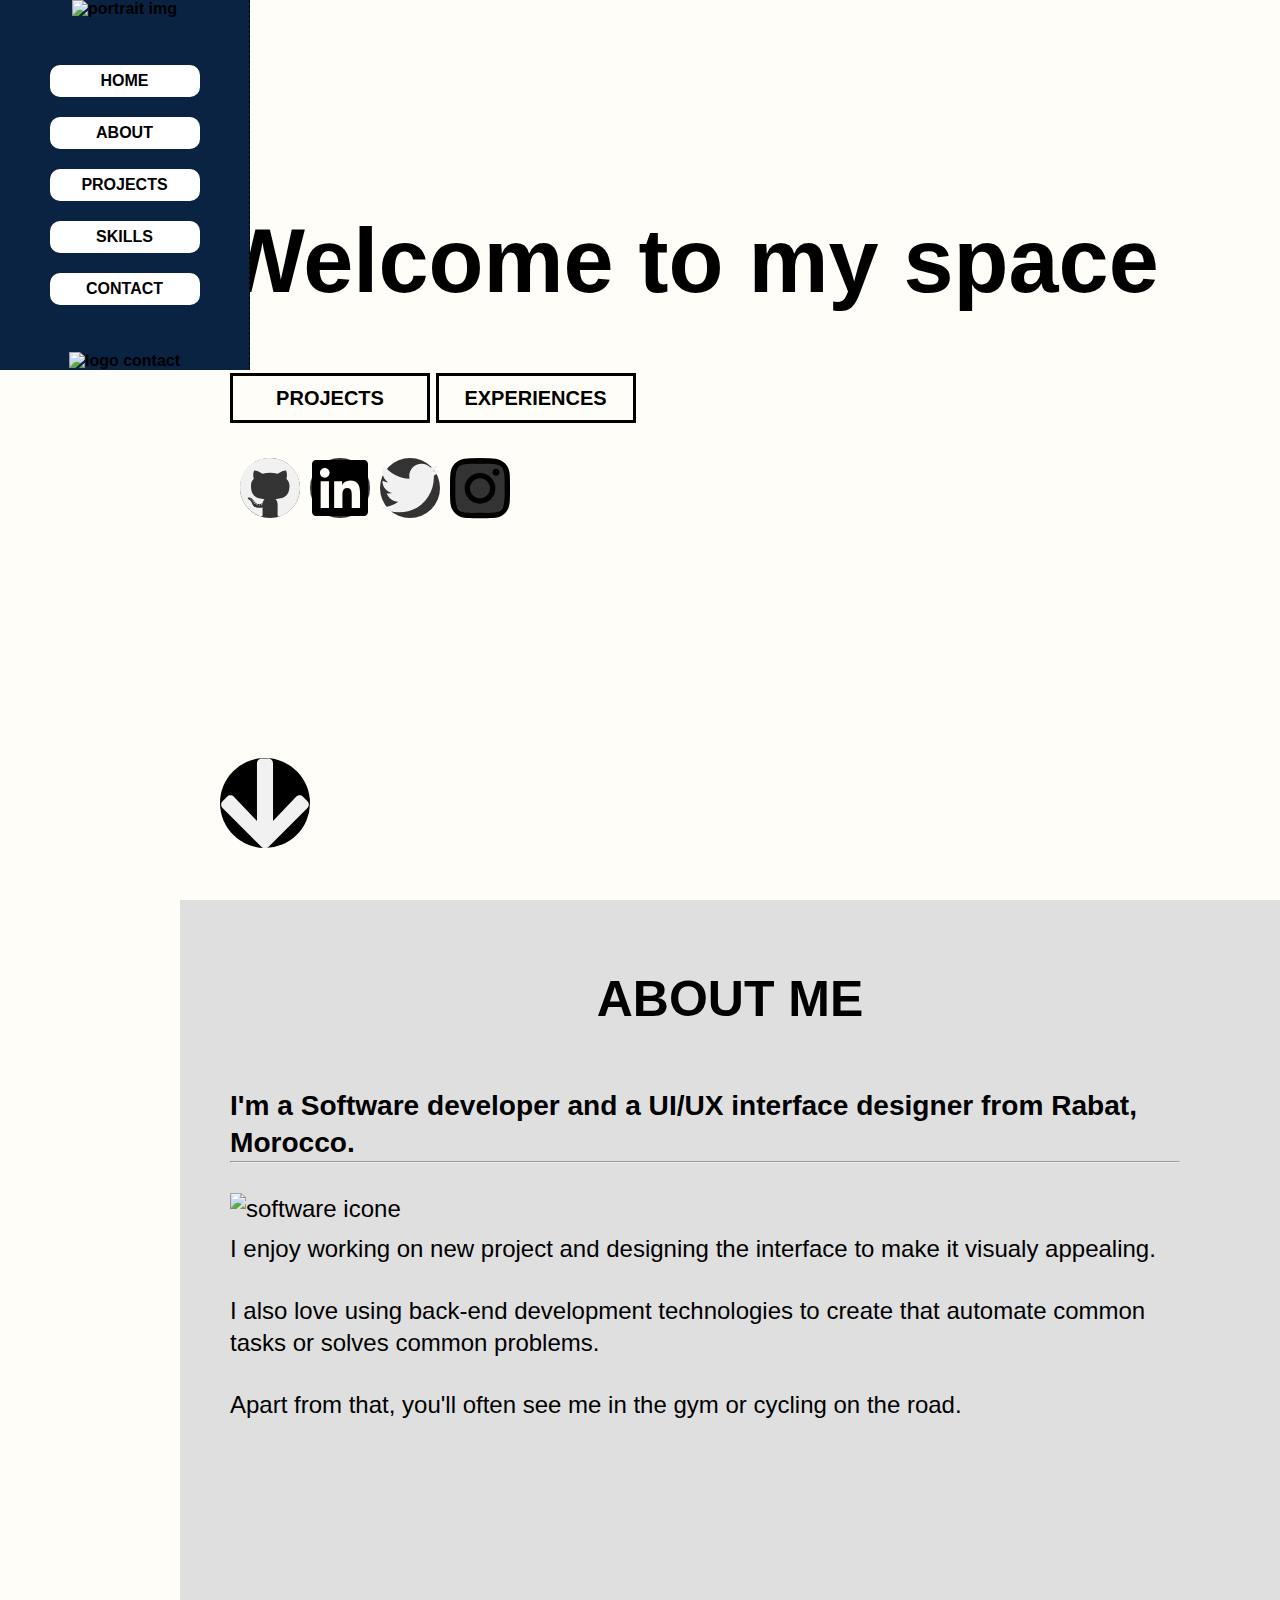
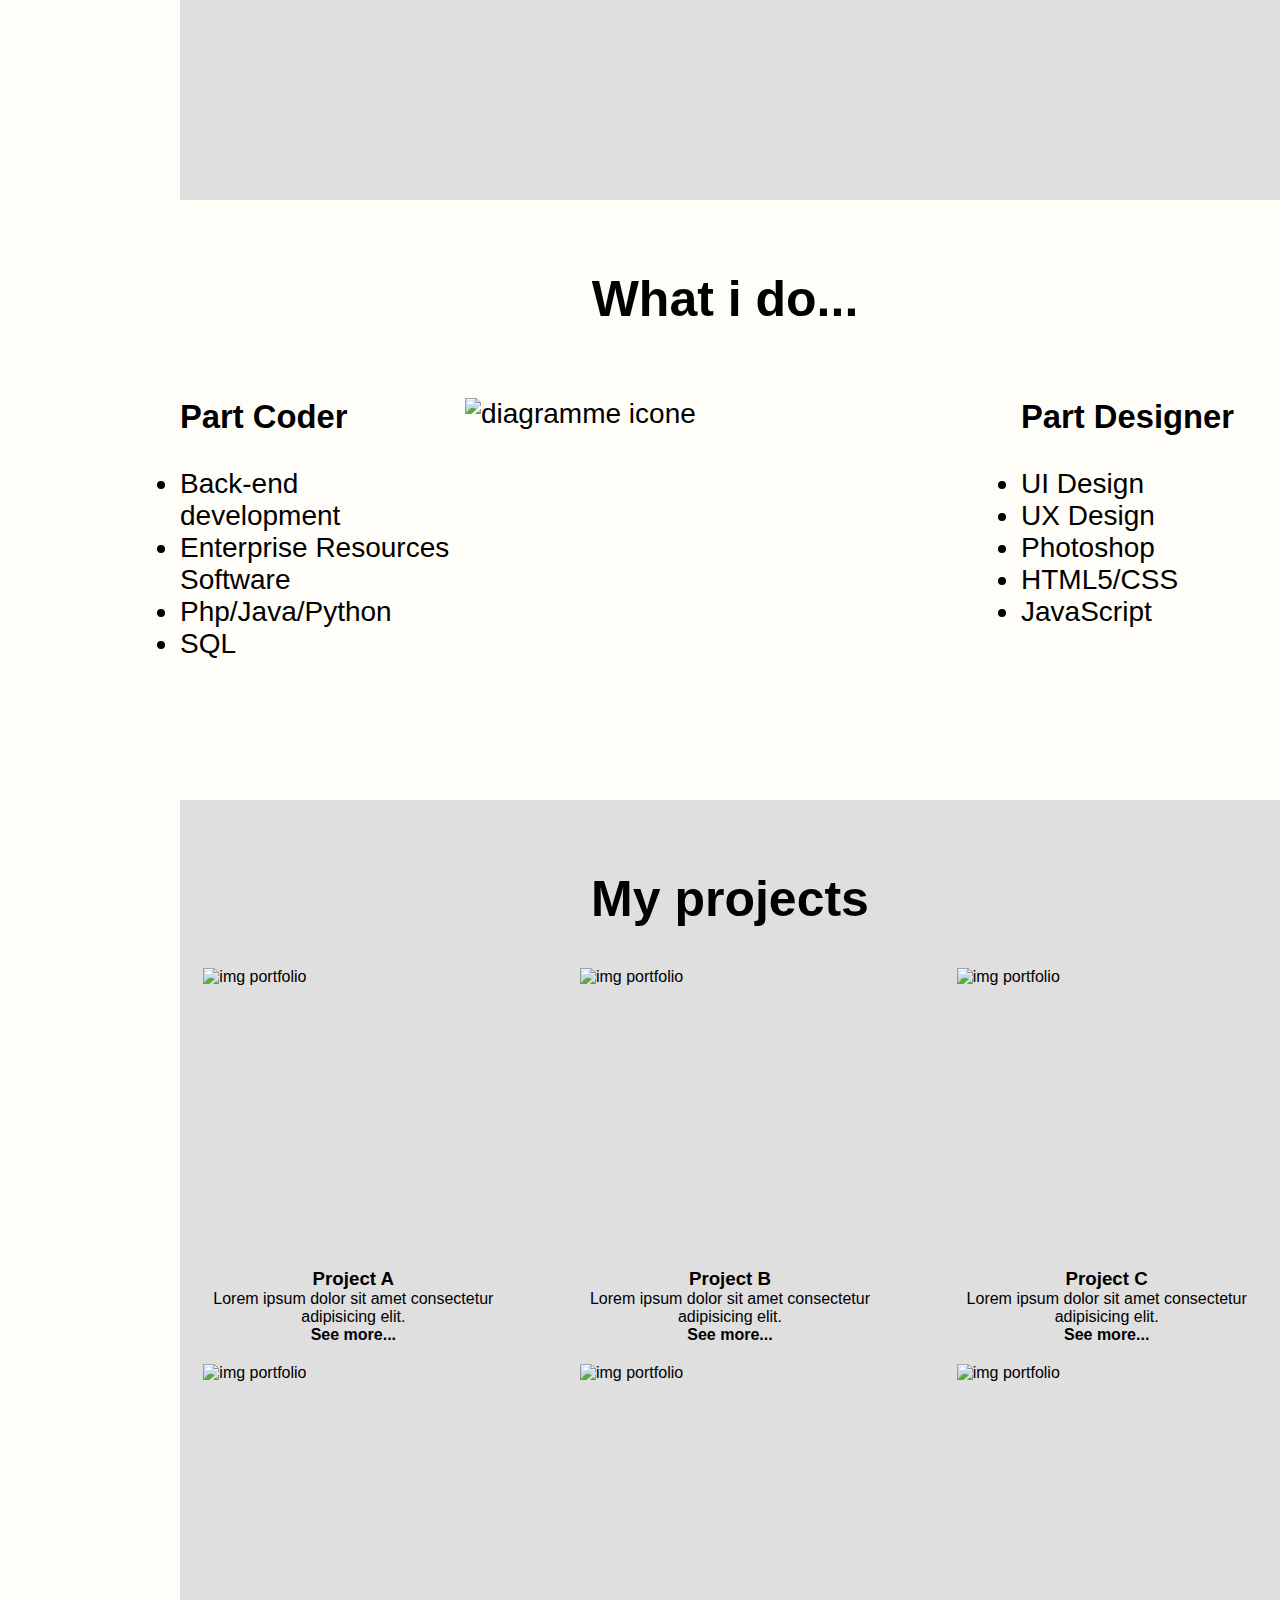
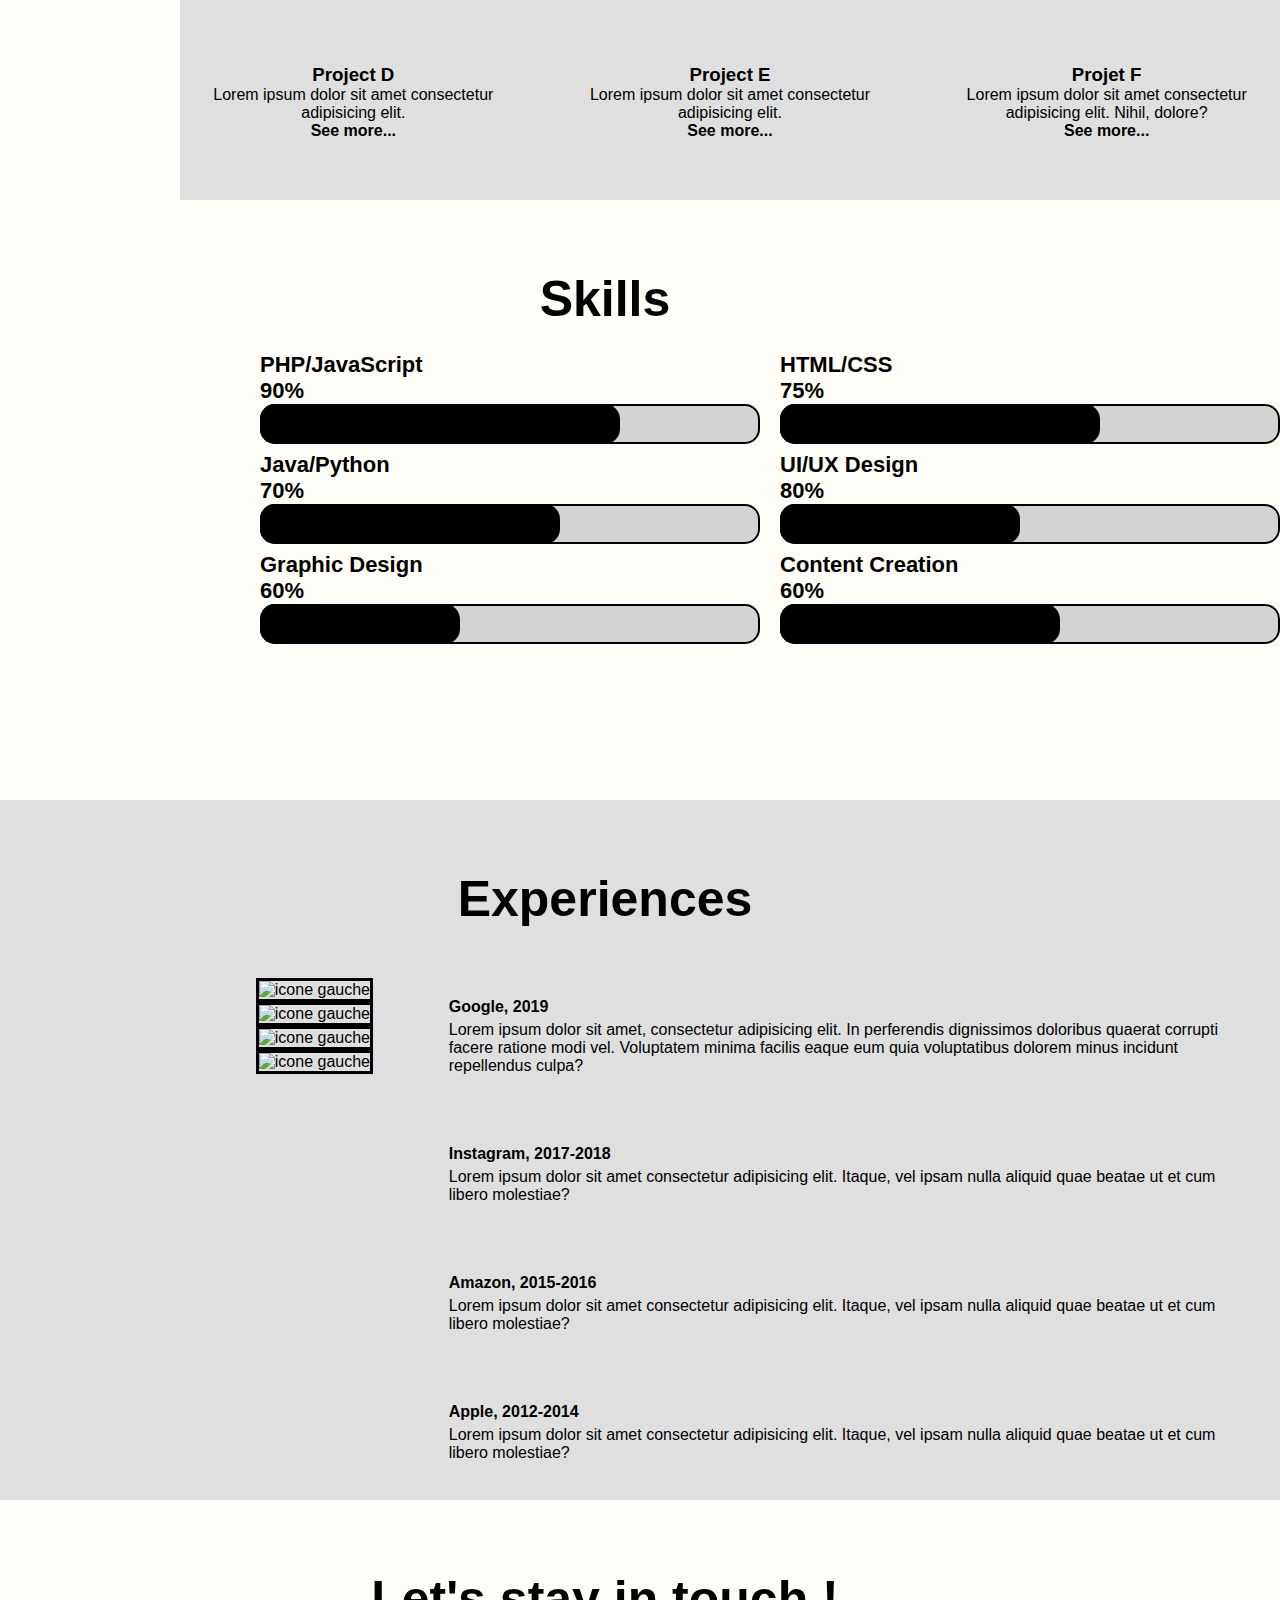
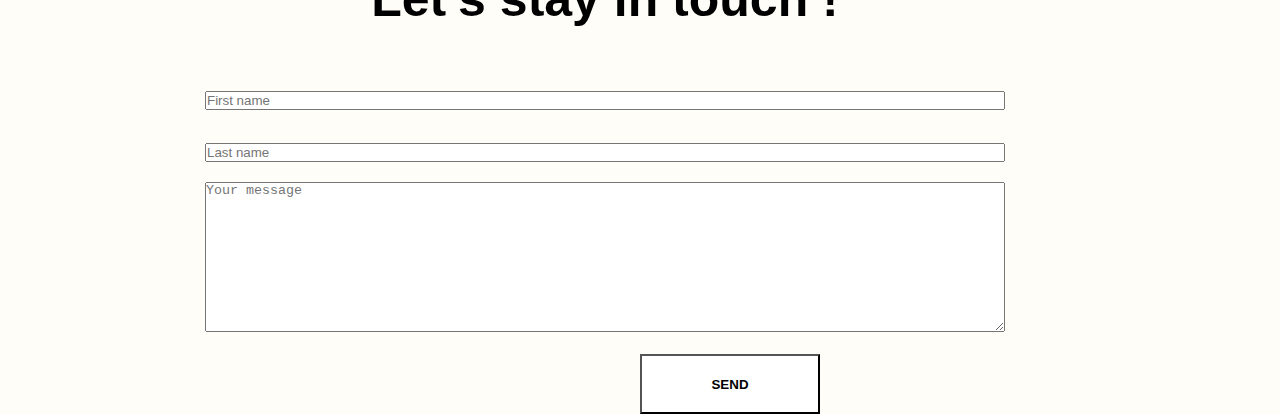
==== index.html @ 13804780 "PortfolioResponsive2" ====
<!DOCTYPE html>
<html lang="en">
<head>
    <meta charset="UTF-8">
    <meta http-equiv="X-UA-Compatible" content="IE=edge">
    <meta name="viewport" content="width=device-width, initial-scale=1.0">
    <title>Document</title>
    <link rel="stylesheet" href="css/style.css" >      
</head>
<body>

<!-- Navigation verticale -->
    <nav class="nav-gauche">
        <div class="blocs-photo">
            <div class="portrait">
                <img src="images/iconimage.png" alt="portrait img" width=250px>
            </div>
        </div>
        <div class="bloc-items">
            <div class="blocs-item">
                <span class="nav-menu-item">
                    <a href="#accueil">
                        HOME
                    </a>
                </span>
            </div>
            <div class="blocs-item">
                <span class="nav-menu-item">
                    <a href="#pres">
                        ABOUT
                    </a>
                </span>
            </div>
            <div class="blocs-item">
                <span class="nav-menu-item">
                    <a href="#port">
                       PROJECTS
                    </a>
                </span>
            </div>
            <div class="blocs-item">
                <span class="nav-menu-item">
                    <a href="#range">
                        SKILLS
                    </a>
                </span>
            </div>
            <div class="blocs-item">
                <span class="nav-menu-item">
                    <a href="#contact">
                        CONTACT
                    </a>
                </span>
            </div>
        </div>
        <div class="blocs-contact">
            <div class="logo-cercle">
                <a href="#contact">
                    <img src="images/mailicon.png" alt="logo contact" width=80>
                </a>
            </div>
        </div>

    </nav>

    <!-- Section Accueil -->

    <section class="accueil" id="accueil">
        <h1 classe="titre-accueil">Welcome to my space</h1>
        <p class="txt-animation"></p>
            <div class="boutons-accueil">
                <a href="#" class="btn-acc1">PROJECTS</a>
                <a href="#" class="btn-acc2">EXPERIENCES</a>
            </div>
        <div class="medias">
            <a href="https://github.com" target="blank">
                <div class="media media1">
                    <svg aria-hidden="true" focusable="false" data-prefix="fab" data-icon="github" class="svg-inline--fa fa-github fa-w-16" role="img" xmlns="http://www.w3.org/2000/svg" viewBox="0 0 496 512"><path fill="#f1f1f1" d="M165.9 397.4c0 2-2.3 3.6-5.2 3.6-3.3.3-5.6-1.3-5.6-3.6 0-2 2.3-3.6 5.2-3.6 3-.3 5.6 1.3 5.6 3.6zm-31.1-4.5c-.7 2 1.3 4.3 4.3 4.9 2.6 1 5.6 0 6.2-2s-1.3-4.3-4.3-5.2c-2.6-.7-5.5.3-6.2 2.3zm44.2-1.7c-2.9.7-4.9 2.6-4.6 4.9.3 2 2.9 3.3 5.9 2.6 2.9-.7 4.9-2.6 4.6-4.6-.3-1.9-3-3.2-5.9-2.9zM244.8 8C106.1 8 0 113.3 0 252c0 110.9 69.8 205.8 169.5 239.2 12.8 2.3 17.3-5.6 17.3-12.1 0-6.2-.3-40.4-.3-61.4 0 0-70 15-84.7-29.8 0 0-11.4-29.1-27.8-36.6 0 0-22.9-15.7 1.6-15.4 0 0 24.9 2 38.6 25.8 21.9 38.6 58.6 27.5 72.9 20.9 2.3-16 8.8-27.1 16-33.7-55.9-6.2-112.3-14.3-112.3-110.5 0-27.5 7.6-41.3 23.6-58.9-2.6-6.5-11.1-33.3 2.6-67.9 20.9-6.5 69 27 69 27 20-5.6 41.5-8.5 62.8-8.5s42.8 2.9 62.8 8.5c0 0 48.1-33.6 69-27 13.7 34.7 5.2 61.4 2.6 67.9 16 17.7 25.8 31.5 25.8 58.9 0 96.5-58.9 104.2-114.8 110.5 9.2 7.9 17 22.9 17 46.4 0 33.7-.3 75.4-.3 83.6 0 6.5 4.6 14.4 17.3 12.1C428.2 457.8 496 362.9 496 252 496 113.3 383.5 8 244.8 8zM97.2 352.9c-1.3 1-1 3.3.7 5.2 1.6 1.6 3.9 2.3 5.2 1 1.3-1 1-3.3-.7-5.2-1.6-1.6-3.9-2.3-5.2-1zm-10.8-8.1c-.7 1.3.3 2.9 2.3 3.9 1.6 1 3.6.7 4.3-.7.7-1.3-.3-2.9-2.3-3.9-2-.6-3.6-.3-4.3.7zm32.4 35.6c-1.6 1.3-1 4.3 1.3 6.2 2.3 2.3 5.2 2.6 6.5 1 1.3-1.3.7-4.3-1.3-6.2-2.2-2.3-5.2-2.6-6.5-1zm-11.4-14.7c-1.6 1-1.6 3.6 0 5.9 1.6 2.3 4.3 3.3 5.6 2.3 1.6-1.3 1.6-3.9 0-6.2-1.4-2.3-4-3.3-5.6-2z"></path></svg>              
                </div>
            </a>
            <a href="https://linkedin.com" target="blank">
                <div class="media media2">
                    <svg aria-hidden="true" focusable="false" data-prefix="fab" data-icon="linkedin" class="svg-inline--fa fa-linkedin fa-w-14" role="img" xmlns="http://www.w3.org/2000/svg" viewBox="0 0 448 512"><path fill="currentColor" d="M416 32H31.9C14.3 32 0 46.5 0 64.3v383.4C0 465.5 14.3 480 31.9 480H416c17.6 0 32-14.5 32-32.3V64.3c0-17.8-14.4-32.3-32-32.3zM135.4 416H69V202.2h66.5V416zm-33.2-243c-21.3 0-38.5-17.3-38.5-38.5S80.9 96 102.2 96c21.2 0 38.5 17.3 38.5 38.5 0 21.3-17.2 38.5-38.5 38.5zm282.1 243h-66.4V312c0-24.8-.5-56.7-34.5-56.7-34.6 0-39.9 27-39.9 54.9V416h-66.4V202.2h63.7v29.2h.9c8.9-16.8 30.6-34.5 62.9-34.5 67.2 0 79.7 44.3 79.7 101.9V416z"></path></svg>               
                </div>
            </a>
            <a href="https://twitter.com" target="blank">
                <div class="media media3">
                    <svg aria-hidden="true" focusable="false" data-prefix="fab" data-icon="twitter" class="svg-inline--fa fa-twitter fa-w-16" role="img" xmlns="http://www.w3.org/2000/svg" viewBox="0 0 512 512"><path fill="#f1f1f1" d="M459.37 151.716c.325 4.548.325 9.097.325 13.645 0 138.72-105.583 298.558-298.558 298.558-59.452 0-114.68-17.219-161.137-47.106 8.447.974 16.568 1.299 25.34 1.299 49.055 0 94.213-16.568 130.274-44.832-46.132-.975-84.792-31.188-98.112-72.772 6.498.974 12.995 1.624 19.818 1.624 9.421 0 18.843-1.3 27.614-3.573-48.081-9.747-84.143-51.98-84.143-102.985v-1.299c13.969 7.797 30.214 12.67 47.431 13.319-28.264-18.843-46.781-51.005-46.781-87.391 0-19.492 5.197-37.36 14.294-52.954 51.655 63.675 129.3 105.258 216.365 109.807-1.624-7.797-2.599-15.918-2.599-24.04 0-57.828 46.782-104.934 104.934-104.934 30.213 0 57.502 12.67 76.67 33.137 23.715-4.548 46.456-13.32 66.599-25.34-7.798 24.366-24.366 44.833-46.132 57.827 21.117-2.273 41.584-8.122 60.426-16.243-14.292 20.791-32.161 39.308-52.628 54.253z"></path></svg>                
                </div>
            </a>
            <a href="https://instagram.com" target="blank">
                <div class="media media3">
                    <svg aria-hidden="true" focusable="false" data-prefix="fab" data-icon="instagram" class="svg-inline--fa fa-instagram fa-w-14" role="img" xmlns="http://www.w3.org/2000/svg" viewBox="0 0 448 512"><path fill="currentColor" d="M224.1 141c-63.6 0-114.9 51.3-114.9 114.9s51.3 114.9 114.9 114.9S339 319.5 339 255.9 287.7 141 224.1 141zm0 189.6c-41.1 0-74.7-33.5-74.7-74.7s33.5-74.7 74.7-74.7 74.7 33.5 74.7 74.7-33.6 74.7-74.7 74.7zm146.4-194.3c0 14.9-12 26.8-26.8 26.8-14.9 0-26.8-12-26.8-26.8s12-26.8 26.8-26.8 26.8 12 26.8 26.8zm76.1 27.2c-1.7-35.9-9.9-67.7-36.2-93.9-26.2-26.2-58-34.4-93.9-36.2-37-2.1-147.9-2.1-184.9 0-35.8 1.7-67.6 9.9-93.9 36.1s-34.4 58-36.2 93.9c-2.1 37-2.1 147.9 0 184.9 1.7 35.9 9.9 67.7 36.2 93.9s58 34.4 93.9 36.2c37 2.1 147.9 2.1 184.9 0 35.9-1.7 67.7-9.9 93.9-36.2 26.2-26.2 34.4-58 36.2-93.9 2.1-37 2.1-147.8 0-184.8zM398.8 388c-7.8 19.6-22.9 34.7-42.6 42.6-29.5 11.7-99.5 9-132.1 9s-102.7 2.6-132.1-9c-19.6-7.8-34.7-22.9-42.6-42.6-11.7-29.5-9-99.5-9-132.1s-2.6-102.7 9-132.1c7.8-19.6 22.9-34.7 42.6-42.6 29.5-11.7 99.5-9 132.1-9s102.7-2.6 132.1 9c19.6 7.8 34.7 22.9 42.6 42.6 11.7 29.5 9 99.5 9 132.1s2.7 102.7-9 132.1z"></path></svg>
                </div>
            </a>
        </div>

        <a href="#pres">
            <div class="btn-rond">
                <svg aria-hidden="true" focusable="false" data-prefix="fas" data-icon="arrow-down" class="svg-inline--fa fa-arrow-down fa-w-14" role="img" xmlns="http://www.w3.org/2000/svg" viewBox="0 0 448 512"><path fill="#f1f1f1" d="M413.1 222.5l22.2 22.2c9.4 9.4 9.4 24.6 0 33.9L241 473c-9.4 9.4-24.6 9.4-33.9 0L12.7 278.6c-9.4-9.4-9.4-24.6 0-33.9l22.2-22.2c9.5-9.5 25-9.3 34.3.4L184 343.4V56c0-13.3 10.7-24 24-24h32c13.3 0 24 10.7 24 24v287.4l114.8-120.5c9.3-9.8 24.8-10 34.3-.4z"></path></svg>         
            </div>
        </a>
    </section>

<!-- Section Présentation -->

<section class="presentation" id="pres">

    <h2 class="titre-pres">ABOUT ME </h2>

    <div class="container-presentation">

        <div class="fond-forme"></div>

        <div class="pres-gauche">
            <h3 classe="pres-bref">I'm a Software developer and a UI/UX interface designer from Rabat, Morocco.</h3>
            <hr>
            <img src="images/cliart.png" alt="software icone" class="img-medias">
            <p class ="ragraf"> I enjoy working on new project and designing the interface to make it visualy appealing. <br> <br> I also love using back-end development technologies to create that automate common tasks or solves common problems.   </p>
            <br>
            <p>
            Apart from that, you'll often see me in the gym or cycling on the road.
            </p> <br><br>
            </div>
        </div>
        
    </div>

</section>

<!-- Section Experiences -->
<section class="section-experiences">
    <h2 class="titreido"> What i do... </h2> 
    <div class="pres-experiences">

        <div class="exp-left">
            <h3 class= titrewhatido> Part Coder </h3> 
            <br>
            <ul>
                <li>
                    Back-end development
                </li>
                <li>
                    Enterprise Resources <br>Software
                </li>
                <li>
                    Php/Java/Python
                </li>
                <li>
                    SQL
                </li>
            </ul>
        </div>
        <div class="exp-center">         
            <img src="images/coderrr.png" alt="diagramme icone" class="img-medias2">
        </div>
        <div class="exp-right">
            <h3 class= titrewhatido> Part Designer </h3>
            <br>
            <ul>
                <li>
                    UI Design
                </li>
                <li>
                    UX Design
                </li>
                <li>
                    Photoshop
                </li>
                <li>
                    HTML5/CSS
                </li>
                <li>
                    JavaScript
                </li>
            </ul>
        </div>
    </div>
</section>


<!-- Section Portfolio -->

<section class="portfolio" id="port">

    <h2 class="titre-port">My projects</h2>

    <div class="cont-portfolio">
        
        <div class="item vague1">
            <div class="cont-img-port">
                <img src="images/pict1.jpeg" alt="img portfolio" width="300" height="300">
            </div>
            <h3>Project A</h3>
            <p>Lorem ipsum dolor sit amet consectetur adipisicing elit. </p>
            <a href="#" class="btn-projets">See more...</a>
        </div>

        <div class="item vague1">
            <div class="cont-img-port">
                <img src="images/pict7.jpeg" alt="img portfolio" width="300" height="300">
            </div>
            <h3>Project B</h3>
            <p>Lorem ipsum dolor sit amet consectetur adipisicing elit. </p>
            <a href="#" class="btn-projets">See more...</a>
        </div>

        <div class="item vague1">
            <div class="cont-img-port">
                <img src="images/pict3.jpeg" alt="img portfolio" width="300" height="300">
            </div>
            <h3>Project C</h3>
            <p>Lorem ipsum dolor sit amet consectetur adipisicing elit. </p>
            <a href="#" class="btn-projets">See more...</a>
        </div>


        <div class="item vague2">
            <div class="cont-img-port">
                <img src="images/pict4.png" alt="img portfolio" width="300" height="300">
            </div>
            <h3>Project D</h3>
            <p>Lorem ipsum dolor sit amet consectetur adipisicing elit. </p>
            <a href="#" class="btn-projets">See more...</a>
        </div>


        <div class="item vague2">
            <div class="cont-img-port">
                <img src="images/pict5.jpeg" alt="img portfolio" width="300" height="300">
            </div>
            <h3>Project E</h3>
            <p>Lorem ipsum dolor sit amet consectetur adipisicing elit. </p>
            <a href="#" class="btn-projets">See more...</a>
        </div>


        <div class="item vague2">
            <div class="cont-img-port">
                <img src="images/pict6.png" alt="img portfolio" width="300" height="300">
            </div>
            <h3>Projet F</h3>
            <p>Lorem ipsum dolor sit amet consectetur adipisicing elit. Nihil, dolore?</p>
            <a href="#" class="btn-projets">See more...</a>
        </div>       

    </div>

</section>





<!-- Section Skills -->

 <section class="section-range" id="range">

    <h2 class="titre-exp">Skills</h2>

    <div class="grille-skill">


        <div class="range-cont">
            <p class="label-skill">PHP/JavaScript</p>
            <p class="number-skill">90%</p>
            <div class="barre-skill b1"></div>
            <div class="barre-grises"></div>
        </div>
        <div class="range-cont">
            <p class="label-skill">HTML/CSS</p>
            <p class="number-skill">75%</p>
            <div class="barre-skill b2"></div>
            <div class="barre-grises"></div>
        </div>
        <div class="range-cont">
            <p class="label-skill">Java/Python</p>
            <p class="number-skill">70%</p>
            <div class="barre-skill b3"></div>
            <div class="barre-grises"></div>
        </div>


        <div class="range-cont">
            <p class="label-skill">UI/UX Design</p>
            <p class="number-skill">80%</p>
            <div class="barre-skill b4"></div>
            <div class="barre-grises"></div>
        </div>
        <div class="range-cont">
            <p class="label-skill">Graphic Design</p>
            <p class="number-skill">60%</p>
            <div class="barre-skill b5"></div>
            <div class="barre-grises"></div>
        </div>
        <div class="range-cont">
            <p class="label-skill"> Content Creation</p>
            <p class="number-skill">60%</p>
            <div class="barre-skill b6"></div>
            <div class="barre-grises"></div>
        </div>


    </div>

</section>

 

<!-- Section Professional Experience -->

<section class="travail-exp" id="exp">

    <h2 class="titre-travail-exp">Experiences</h2>

    <div class="cont-exp-travail">

        <div class="barre-verticale">
            <div class="boule-ico">
                <img src="images/google.png" alt="icone gauche" width=120>
            </div>
            <div class="boule-ico">
                <img src="images/instagram.png" alt="icone gauche" width= 120>
            </div>
            <div class="boule-ico">
                <img src="images/amazonn.png" alt="icone gauche" width=120>
            </div>
            <div class="boule-ico">
                <img src="images/apple.png" alt="icone gauche" width=120>
            </div>
        </div>


        <div class="flex-cont-bloc-exp">

            <div class="bloc-bloc">
                <div class="contenu-bloc">
                    <p class="titre-section-bloc">Google, 2019</p>
                    <p class="txt-section">Lorem ipsum dolor sit amet, consectetur adipisicing elit. In perferendis dignissimos doloribus quaerat corrupti facere ratione modi vel. Voluptatem minima facilis eaque eum quia voluptatibus dolorem minus incidunt repellendus culpa?</p>
                </div>
            </div>

            <div class="bloc-bloc">
                <div class="contenu-bloc">
                    <p class="titre-section-bloc">Instagram, 2017-2018</p>
                    
                    <p class="txt-section">Lorem ipsum dolor sit amet consectetur adipisicing elit. Itaque, vel ipsam nulla aliquid quae beatae ut et cum libero molestiae?</p>
                </div>
            </div>

            <div class="bloc-bloc">
                <div class="contenu-bloc">
                    <p class="titre-section-bloc">Amazon, 2015-2016</p>
                    <p class="txt-section">Lorem ipsum dolor sit amet consectetur adipisicing elit. Itaque, vel ipsam nulla aliquid quae beatae ut et cum libero molestiae?</p>
                </div>
            </div>

            <div class="bloc-bloc">
                <div class="contenu-bloc">
                    <p class="titre-section-bloc">Apple, 2012-2014</p>
                    <p class="txt-section">Lorem ipsum dolor sit amet consectetur adipisicing elit. Itaque, vel ipsam nulla aliquid quae beatae ut et cum libero molestiae?</p>
                </div>
            </div>


        </div>
    </div>

</section>


<!-- Section Contact -->
<section class="section-contact" id="contact">

    <h2 class="staytouch">Let's stay in touch !</h2>

    <div class="container-form">

        <form class="form-bloc">

            <div class="form-groupe">
                <label for="prenom"> </label>
                <input type="text" required maxlength="16" id="prenom" placeholder="First name">
            </div>
            <br>
            <div class="form-groupe">
                <label for="nom"> </label>
                <input type="text" required maxlength="50" id="nom" placeholder="Last name">
            </div>
            <br>
            <div class="form-groupe">
                <textarea id="txt"  placeholder="Your message" required></textarea>
            </div>
            <br>
            <div class="form-groupe">
                <input type="submit" value="SEND" style="height:60px; width:180px" class="button-sub">
            </div>

        </form>

    </div>


</section>
    
</body>
</html>
---- css/style.css ----
*, ::before, ::after {
    box-sizing: border-box;
    margin: 0;
    padding: 0;

}

html {
    scroll-behavior:smooth;
}

body {
    font-family: 'Roboto', sans-serif;
    float: right;
    background-color: #FFFDF7;
}

/*  <!-- Navigation verticale / Left Fixed Navbar --> */

.nav-gauche {
    width: 250px;
    background:#0A2342;
    background-position: right;
    position: absolute;
    position: fixed;
    top: 0px;
    left: 0px;
    border-right: 1px dashed black;
    z-index: 5;
    transition: all 0.2s ease-in-out;
    display: flex;
    flex-direction: column;
    gap: 27px;
    justify-content: space-around;
    flex-wrap: nowrap;
    align-content: center;
    align-items: center;
    font-weight: bold;
}

a:link {
    text-decoration: none;
    color: black;
}

.nav-menu-item :hover {
    display: flex;
    align-items: center;
    justify-content: center;
    width: 150px;
    height: 32px;
    border-radius: 10px;
    font-weight: bolder;
    background-color: black;
    color: white;
   
}

.boutons-accueil :hover {
    color: white;
}




.bloc-items{
    display: flex;
    flex-grow: 2;
    flex-direction: column;
    align-items: center;
    align-content: center;
    justify-content: stretch;
    gap: 20px;
    justify-content: space-around;
    margin: 20px 20px;
}

.blocs-item{
    display: flex;
    align-items: center;
    justify-content: center;
    width: 150px;
    height: 32px;
    border-radius: 10px;
    background-color: white;
    font-family: 'Anton', sans-serif;
}


.bloc-contact{
    flex-grow: 1;
}

/************************ HOME SECTION **********************/

.accueil {
    background-image: url(/images/background-portfolio.jpeg);
    background-repeat: no-repeat;
    background-size: cover;
    background-position: right;
    height: 100vh;
    width: calc(100% - 300px + 50px);
    margin-left: auto;
}

.presentation{
    background-color: #dfdfdf;
    min-height: 900px;
    width: calc(100% - 300px + 50px);
    position: relative;
    margin-left: auto;
    font-family: 'Ubuntu', sans-serif;
    height: 500px;
}

.ragraf{
    padding-top: 40px;
    font-size: 24px;
    margin: 30px 0 0 0;
}

.current{
    text-decoration: underline;
    padding-top: 20px;
    font-size: 26px;
    margin-left: 50px;
    font-weight: bold;
}

.pres-gauche{
    margin-right: 100px;
    padding-top: 40px;
    margin-left: 50px;
    line-height: 1.3;
    font-size: 24px;
}

.liste-presentation {
    padding-top: 40px;
    margin-left: 50px;
    list-style-type: circle;
    text-indent: 30px;
    line-height: 1.4;
    font-size: 23px;
}

h1 {
    font-size: 90px;
    font-family: 'Oswald', sans-serif;
    padding-top: 210px;
    margin-left: 40px;
}

h2 {
    font-size: 50px;
    font-family: 'Oswald', sans-serif;
    padding-top: 70px;
    padding-bottom: 20px;
    text-align: center;
}

.txt-animation {
    font-size: 20;
    margin: 10px 0 10px 60px;

}

.boutons-accueil{
    margin: 60px 0 0 50px;
    border-radius: 2px;
    font-size: 20px;
}


.btn-acc1 {
    display: inline-flex;
    width: 200px;
    height: 50px;
    text-decoration: none;
    background: #000;
    justify-content: center;
    align-items: center;
    color: #f1f1f1;
    border: 3px solid black;
    font-weight: 800;
    color: black;  
    background: transparent;
}

.btn-acc2 {
    display: inline-flex;
    width: 200px;
    height: 50px;
    text-decoration: none;
    background: #000;
    justify-content: center;
    align-items: center;
    color: #f1f1f1;
    background: transparent;
    border: 3px solid black;
    color: black;
    font-weight: 800;
}


.medias {
    display: flex;
    margin-left: 60px;
    margin-top: 35px;
    size: 200px;
}

.media {
    width: 60px;
    height: 60px;
    background: #333;
    border-radius: 50%;
    margin-right: 10px;
    display: flex;
    justify-content: center;
    align-items: center;
    cursor: pointer;
}

.media2 {
    background: transparent;
    border: 2px solid #333;
}

.icone-medias {
    width: 30px;
}

.img-medias{
    width: 600px;
    padding-top: 30px;
    float: left;
}

.img-medias2{
    width: 300px;
    float: right;
    margin-right: 180px;
}

.btn-rond {
    width: 90px;
    height: 90px;
    position: absolute;
    border-radius: 50%;
    display: flex;
    justify-content: center;
    align-items: center;
    cursor: pointer;
    box-shadow: 0 0 0 0 #333;
    background: black;
    animation: pulse 1.3s infinite;
    margin-top: 240px;
    margin-left: 40px;
}

@keyframes pulse {
    to {
        box-shadow: 0 0 0 8px rgba(255,255,255,0.01);
    }   
}

.logo-btn-rond-acc {
    width: 35px;
}



.section-experiences{
    background-color: #FFFDF7;
    width: calc(100% - 260px) ;
    margin-left: 250px;   
    height: 600px; 

}

.pers-bref{
    font-size: 32px;
}

.pres-experiences{
    display: grid;
    grid-template-columns: repeat(3,1fr);
    grid-template-rows: auto;
    justify-items: center;
    justify-content: space-around;
    position: relative;
    margin-top: 50px;
    font-size: 28px;

}

.titre3{
    font-size: 34px;
    font-weight: bold;
}

.img-medias2{
    width: 340px;

}




/* Portfolio */

.portfolio{
    margin-left: 250px;
    background-color: #dfdfdf;
    height: 1000px;

}

.cont-portfolio{
    margin-top: 20px;
    display: grid;
    grid-template-columns: repeat(3,1fr);
    grid-template-rows: auto;
    grid-column-gap: 30px;
    grid-row-gap: 20px;

}

.item{
    display: flex;    
    flex-direction: column;    
    align-items: center;
    justify-content: center;
}

.item p{
    text-align: center;
}

.cont-img-port{
    width: 300px;
    height: 300px;
}

.btn-projets{
    font-weight: bold;
}




/* CONTACT */

.section-contact{
    background-color: #FFFDF7;
    height: 500px;
}

.container-form{
    background-color: #FFFDF7;
    display: flex;
    flex-direction: column;
    justify-content: center;
    align-items: center;

}
.form-bloc{
    color: black;
    margin: 15px;
    padding: 15px;  
}

.form-groupe label{
    font-size: 30px;
}

.form-groupe input{
    width: 800px;
}

textarea{
    width: 800px;
    height: 150px;
}
.button-sub{
    background-color: white;
    color: black;
    font-weight: bold;
    position: absolute;
    left: 50%;
    width: 200px;
}



/* EXPERIENCES */

.travail-exp{
    background-color: #dfdfdf ;
    height: 700px ;
}

.cont-exp-travail{
    margin-left: 250px;
    margin-top: 30px;
    display:grid;
    grid-template-columns: 1fr 3fr;
    margin-right: 25px;

}

.barre-verticale{
    display: flex;
    flex-direction: column;
    align-items: center;
}

.contenu-bloc{
    justify-content: space-between;
}

.boule-ico{
    border: 3px solid black;

}

.bloc-bloc {
    margin-top: 20px;
    margin-bottom: 70px;
}

.titre-section-bloc{
    font-weight: bold;
    font-size: 24;
    margin-bottom: 5px;
}




/* SKILLS */

.section-range{
    height: 600px;
}

.grille-skill{
    background-color: #FFFDF7;
    display: grid;
    grid-template-columns: repeat(2,1fr);
    justify-content: center;
    align-items: center;
    height: 300px;
    margin-left: 330px;
    font-weight: bold;
    font-size: 22px;
    column-gap: 20px;
}

.range-cont{
    position: relative;
}

.barre-grises{
    background-color: rgb(211, 211, 211);
    height: 40px;
    width: 500px;
    border: 2px solid black;
    border-radius: 15px;
    position: relative;
}

.barre-skill{
    background-color: black;
    position: absolute;
    border-radius: 15px;
    height: 40px;
    z-index: 10;
}

.b1{
    width: 360px;
}

.b2{
    width: 320px;
}

.b3{
    width: 300px;
}

.b4{
    width: 240px;
}

.b5{
    width: 200px;
}

.b6{
    width: 280px;

}

/* MEDIA QUERIES */

/* navigation-bar */



@media only screen and (max-width: 769px) {


    .nav-gauche {
        width: 200px;
        background:#0A2342;
        position: absolute;
        top: 0px;
        left: 0px;
        transition: all 0.2s ease-in-out;
        display: flex;
        flex-direction: column;
        gap: 5px;
        align-content: center;
        align-items: center;
        height: 800px;
  
    }

       
    /* ACCUEIL */

    h1{
        margin-top: 50px;
        font-size: 70px;
        font-weight: bold;
        text-decoration: underline;
        text-align: left;
    }

    .accueil{
        margin-top: -65px;
        background-position: bottom;
        height: 800px;
    }



    .pres-gauche {
        display: flex;
        flex-direction: column;
        align-content: flex-start;
        align-items: center;
        justify-content: center;  
        height: 700px;
    }
    
    .img-medias {
        width:50%;

    }

    .medias{
        display:flex;
        flex-direction: row;
        align-content: flex-end;
        align-items: flex-end;
        justify-content: flex-end;
    }

    

    .boutons-accueil{
        position:relative;
        left: 10%;
        top: 20%;
        color: #dfdfdf;
    }


    .medias{
        position: relative;
        top: 20%;
        right: 40%
    }

    .btn-rond{
        position: relative;
        top: 7%;
        left: 76%;
    }

    .titre-accueil{
        font-size: 40px;
        right: 20%;
    }
    
   

    /* ABOUT ME */ 

    .pres-bref{
        font-size: 22px;
    }

    /*WHAT I DO*/

    .section-experiences{
        background-color: #FFFDF7;
        width: calc(100% - 260px) ;
        height: 1100px; 
    
    }
    
    
    .pres-experiences{
        display: grid;
        grid-template-columns: repeat(1,1fr);
        grid-template-rows: repeat(3,1fr);
        font-size: 24px;
        align-content: space-between;
        justify-content: space-between;

    }

    .img-medias2{
        size: 200px;
        margin-left: 150px;
        margin-bottom: 50px;
        margin-top: -80px;
    }

    /*PORTFOLIO*/
    
    .portfolio{
        height: 2500px;
        background-color: #FFFDF7;
    }

    .cont-portfolio{
        display: grid;
        grid-template-columns: repeat(1,1fr);
        grid-template-rows: auto;
        grid-row-gap: 30px;
    
    }
    
    .item{
        display: flex;    
        flex-direction: column;    
        align-items: center;
        justify-content: center;
        border: 2px solid black;
    }
    
    .item p{
        text-align: center;
    }
    
    .cont-img-port{
        size: 150px;
    }

    .btn-projets{
        font-weight: bold;
    }
    
    



    /*GRILLE SKILLS*/

    .section-range{
        height: 780px;
        background-color: #dfdfdf;
        margin-left: -10%;
    }

    .titre-exp{
        text-align: center;

    }

    .grille-skill{
        margin-top: 30px;
        display: flex;
        flex-direction: column;
        justify-content: flex-start;
        background-color: #dfdfdf;
    }


    /* EXPERIENCES */

    .travail-exp{
        background-color: #FFFDF7;
    }

    .cont-exp-travail{
      background-color: #FFFDF7;  
    }

    .bloc-bloc {
        margin-top: 20px;
        margin-bottom: 52px;
    }



    /* CONTACT */

    .section-contact{
    margin-left: 20%;
    background-color: #dfdfdf ;

    }


    .form-bloc{
        color: black;
        margin: 14px;
        padding: 15px;
        
    }
    
    .form-groupe{
        display: flex;
        flex-direction: row;
        position: relative;
        left: 5%;
        
    }

    .container-form{
        background-color: #dfdfdf;
    }
    
    .staytouch{
        text-align: center;
    }
    .form-groupe label{
        font-size: 30px;
    }
    
    .form-groupe input{
        width: 600px;
    }

    textarea{
        max-width: 600px;
    }

    .button-sub{
        background-color: white;
        color: black;
        font-weight: bold;
        position: absolute;
        left: 40%;
        width: 100px;
    }

}

@media only screen and (min-width: 770px) and (max-width: 1118px) {


    body {
        font-family: 'Roboto', sans-serif;
        background-color: #FFFDF7;
    }

    .nav-gauche {
        width: 200px;
        background:#0A2342;
        position: absolute;
        top: 0px;
        left: 0px;
        transition: all 0.2s ease-in-out;
        display: flex;
        flex-direction: column;
        gap: 5px;
        align-content: center;
        align-items: center;
        height: 800px;
  
    }

       
    /* ACCUEIL */

    h1{
        margin-top: 50px;
        font-size: 70px;
        font-weight: bold;
        text-decoration: underline;
        text-align: left;
        width: 100%
    }

    .accueil {
        position: relative;
        background-size: cover;
        margin: 0px;
        width:120%
    }

    .pres-gauche {
        display: flex;
        flex-direction: column;
        align-content: flex-start;
        align-items: center;
        justify-content: center;  
        height: 700px;
    }
    
    .img-medias {
        width:50%;

    }

    .medias{
        display:flex;
        flex-direction: row;
        align-content: flex-end;
        align-items: flex-end;
        justify-content: flex-end;
    }

    

    .boutons-accueil{
        position:relative;
        right: 20px;
        color: #dfdfdf;
        size: 120%;
        top: 20px;
    }


    .medias{
        position: relative;
        right: 76%;
        top: 20px;
    
    }

    .btn-rond{
        position: relative;
        bottom: 30px;
        left: 30px;
    }

    .titre-accueil{
        font-size: 40px;
        right: 20%;
    }
    
   

    /* ABOUT ME */ 

    .presentation{
        margin:0;
        width:100%;

    }

    .pres-bref{
        font-size: 22px;
    }

    /*WHAT I DO*/

    .section-experiences{
        background-color: #FFFDF7;
        margin: 0px;
        width: 100%;
        height: 580px; 

    
    }
    

    .pres-experiences{

        margin: 0;
        width: 100%;
        display: grid;
        grid-template-columns: repeat(3,1fr);
        grid-template-rows: auto;

        justify-items: center;
        justify-content: space-around;
        position: relative;
        margin-top: 50px;
        font-size: 22px;
    }


    .img-medias2{
        size: 100px;
        margin:0
   
    }

    /*PORTFOLIO*/
    
    .portfolio{
        margin:0px;
        width: 100%;
        height: 1420px;
        background-color: #FFFDF7;
    }

    .cont-portfolio{
        display: grid;
        grid-template-columns: repeat(2,1fr);
        grid-template-rows: auto;
        grid-row-gap: 30px;
    
    }
    
    .item{
        display: flex;    
        flex-direction: column;    
        align-items: center;
        justify-content: center;
        border: 2px solid black;
    }
    
    .item p{
        text-align: center;
    }
    
    .cont-img-port{
        size: 150px;
    }

    .btn-projets{
        font-weight: bold;
    }


    /*GRILLE SKILLS*/

    .section-range{
        height: 780px;
        background-color: #dfdfdf;
        margin:0px;
        width: 100%;

    }

    .titre-exp{
        text-align: center;

    }

    .grille-skill{
        margin-top: 30px;
        display: flex;
        flex-direction: column;
        justify-content: flex-start;
        background-color: #dfdfdf;
    }


    /* EXPERIENCES */

    .travail-exp{
        margin: 0;
        width: 100%;
        background-color: #FFFDF7;
    }

    .cont-exp-travail{
      background-color: #FFFDF7;  
    }

    .bloc-bloc {
        margin-top: 20px;
        margin-bottom: 52px;
    }

    .section-contact{
        margin:0;

    }



    /* CONTACT */

    .section-contact{
    margin-left: 20%;
    background-color: #dfdfdf ;

    }


    .form-bloc{
        color: black;
        margin: 14px;
        padding: 15px;
        
    }
    
    .form-groupe{
        display: flex;
        flex-direction: row;
        position: relative;
        left: 5%;
        
    }

    .container-form{
        background-color: #dfdfdf;
    }
    
    .staytouch{
        text-align: center;
    }
    .form-groupe label{
        font-size: 30px;
    }
    
    .form-groupe input{
        width: 600px;
    }

    textarea{
        max-width: 600px;
    }

    .button-sub{
        background-color: white;
        background-position-x: center;
        background-size: cover;
        color: black;
        font-weight: bold;
        position: absolute;
        left: 40%;
        width: 100px;
    }
}
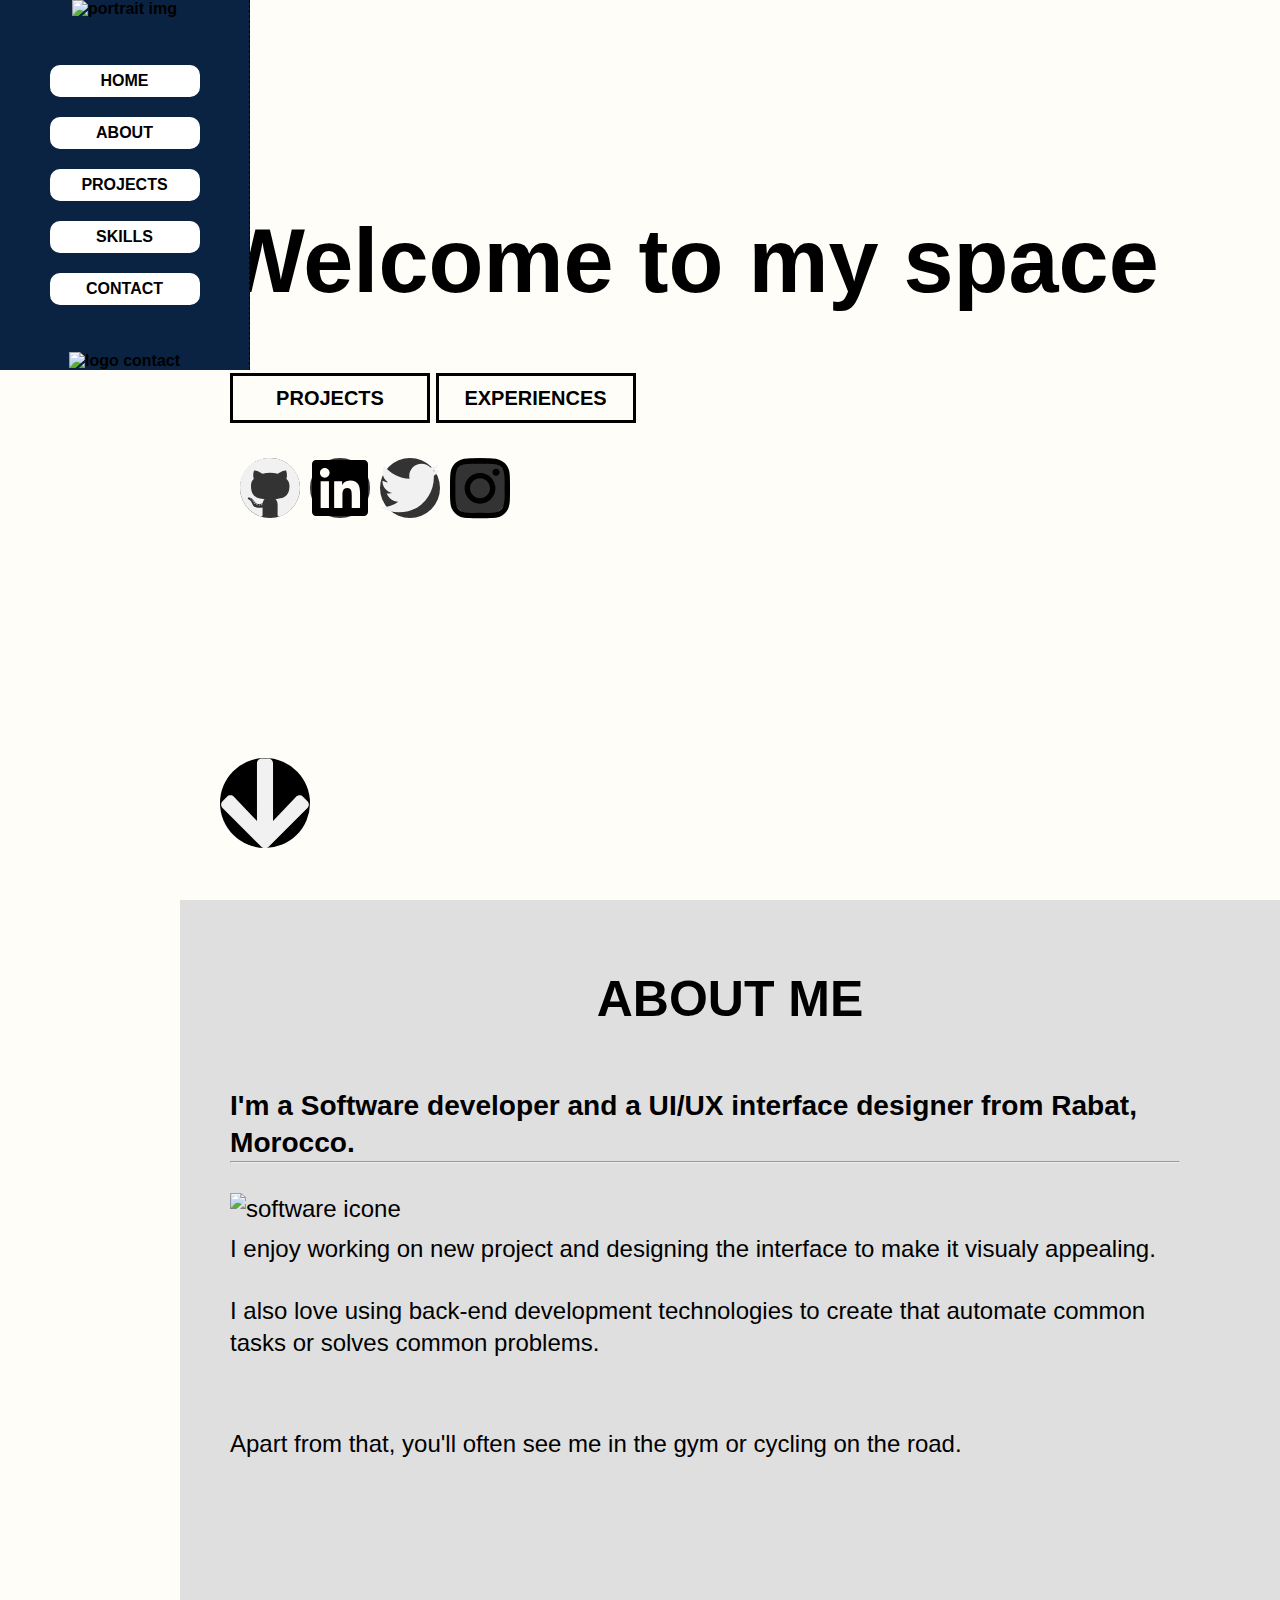
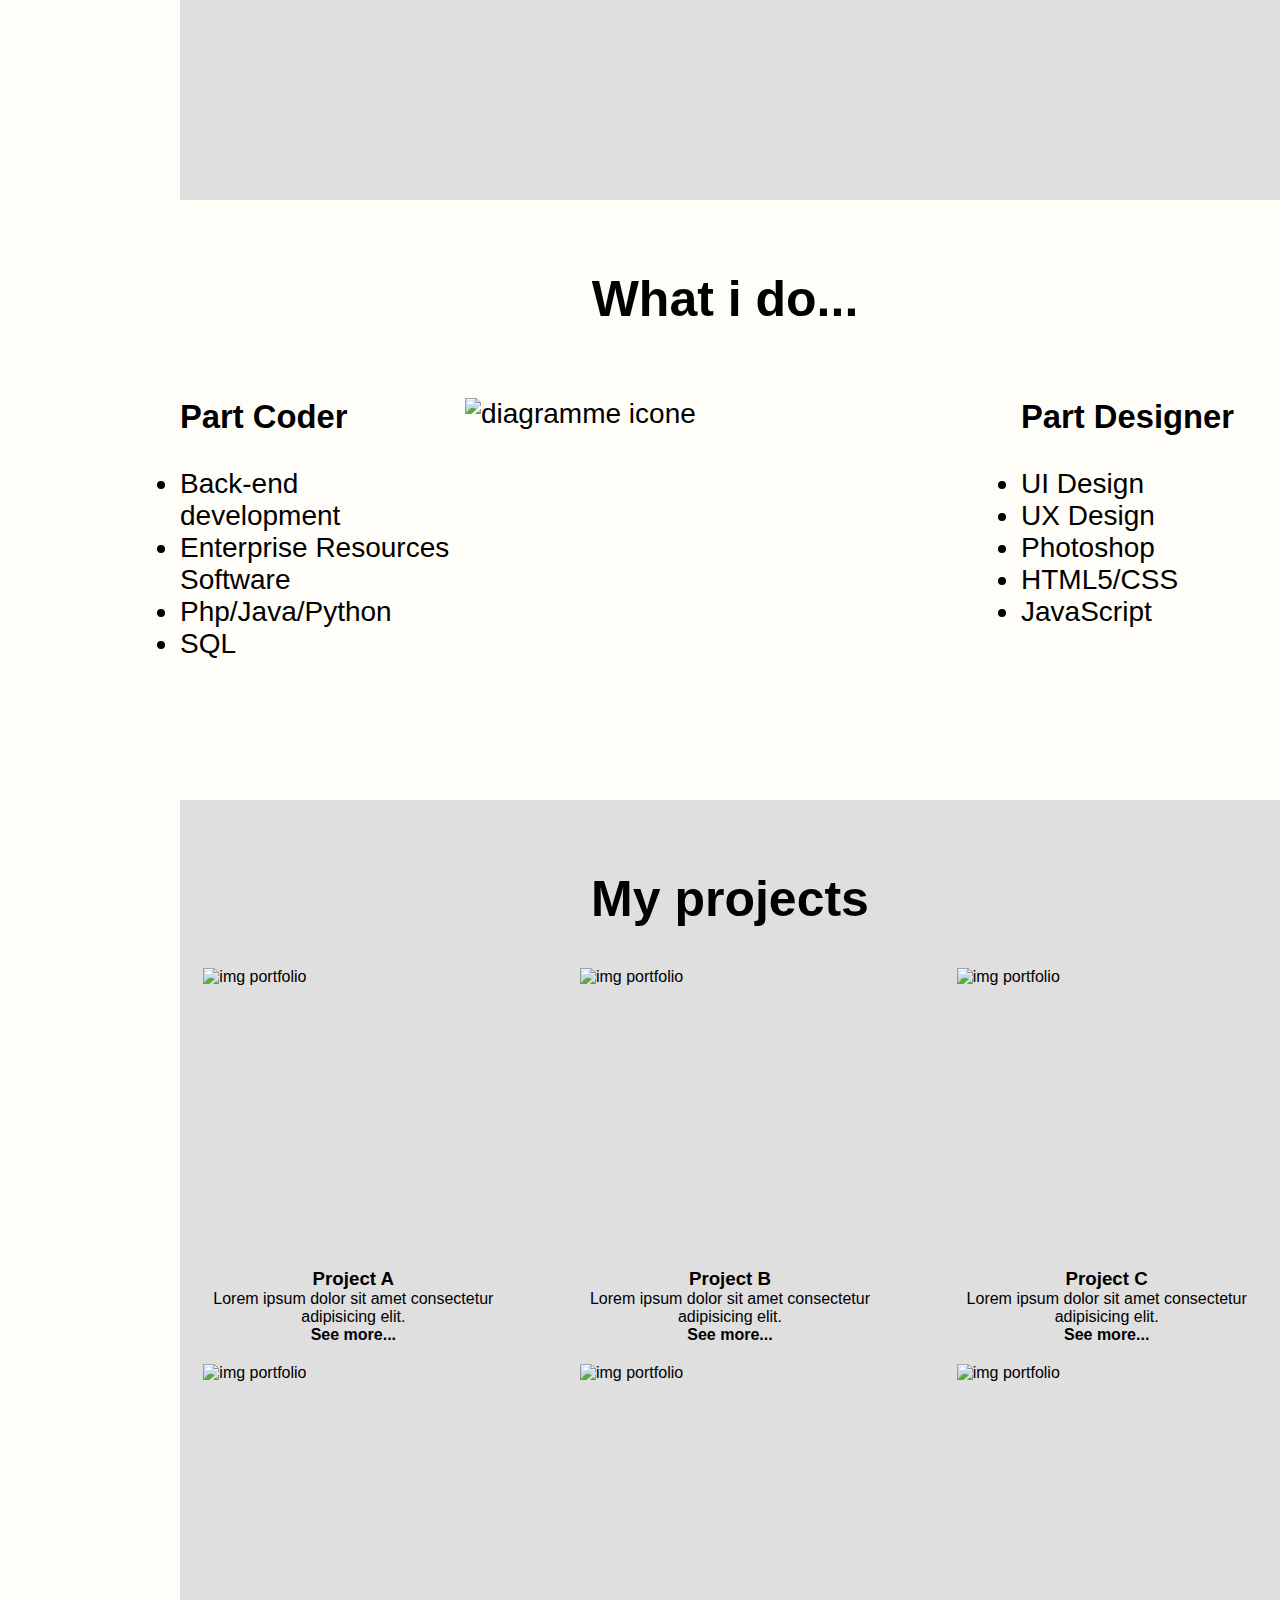
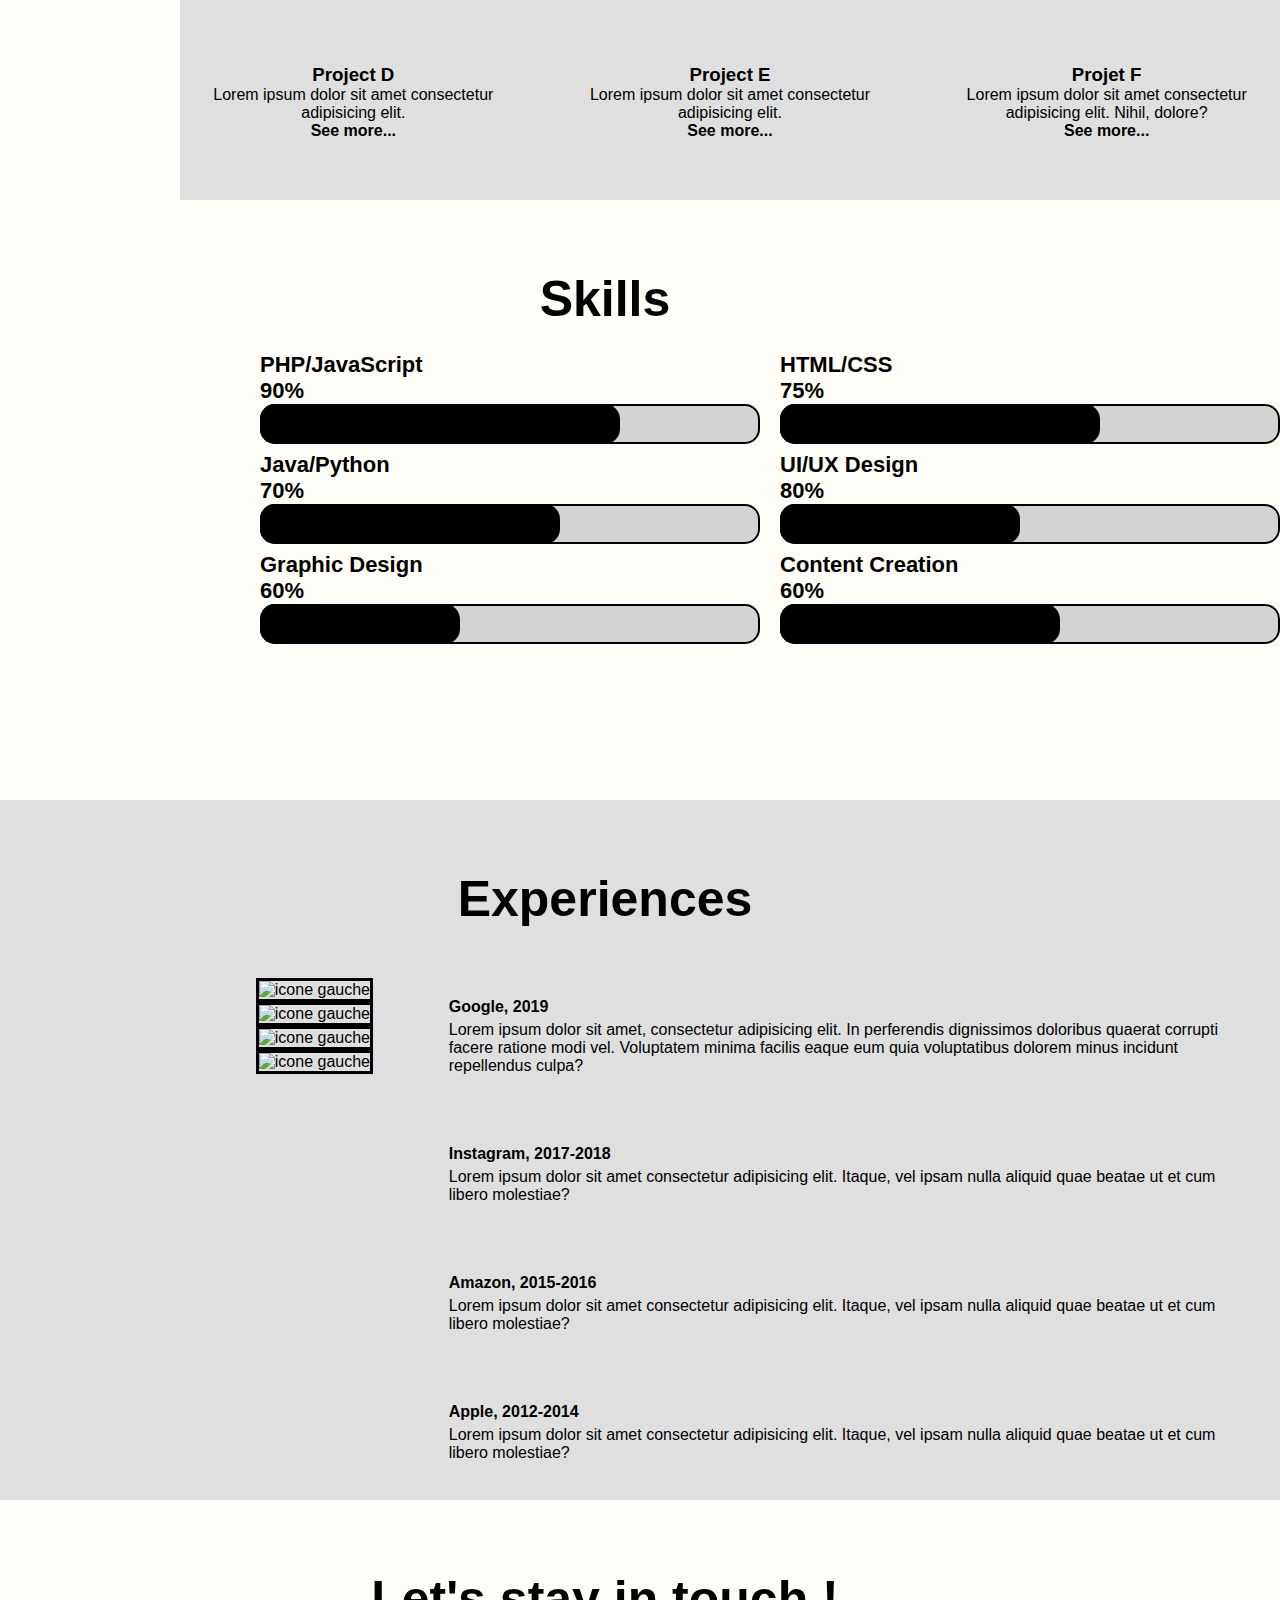
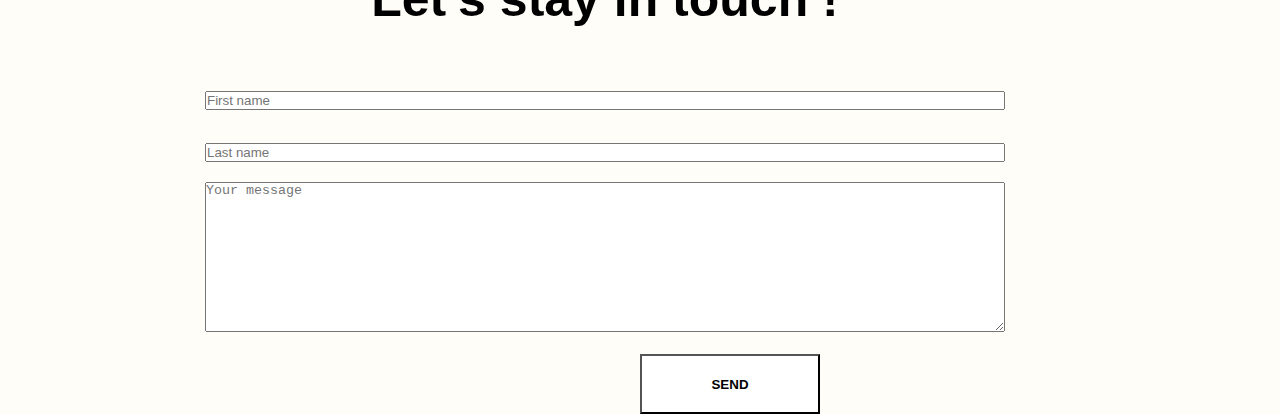
==== commit c55d3331: "PortolioResponsive" ====
--- a/index.html
+++ b/index.html
@@ -111,14 +111,12 @@
     <div class="container-presentation">
 
         <div class="fond-forme"></div>
-
         <div class="pres-gauche">
-            <h3 classe="pres-bref">I'm a Software developer and a UI/UX interface designer from Rabat, Morocco.</h3>
+            <h3 class="pres-bref">I'm a Software developer and a UI/UX interface designer from Rabat, Morocco.</h3>
             <hr>
             <img src="images/cliart.png" alt="software icone" class="img-medias">
             <p class ="ragraf"> I enjoy working on new project and designing the interface to make it visualy appealing. <br> <br> I also love using back-end development technologies to create that automate common tasks or solves common problems.   </p>
-            <br>
-            <p>
+            <p class ="ragraf">
             Apart from that, you'll often see me in the gym or cycling on the road.
             </p> <br><br>
             </div>
@@ -136,7 +134,7 @@
         <div class="exp-left">
             <h3 class= titrewhatido> Part Coder </h3> 
             <br>
-            <ul>
+            <ul class="liste1">
                 <li>
                     Back-end development
                 </li>
@@ -157,7 +155,7 @@
         <div class="exp-right">
             <h3 class= titrewhatido> Part Designer </h3>
             <br>
-            <ul>
+            <ul class="liste1">
                 <li>
                     UI Design
                 </li>
--- a/css/style.css
+++ b/css/style.css
@@ -988,6 +988,7 @@
     .section-contact{
         margin:0;
 
+
     }
 
 
@@ -1045,4 +1046,710 @@
         left: 40%;
         width: 100px;
     }
-}+}
+
+
+@media screen and (max-width: 575px){
+
+/* ACCUEIL*/
+    .accueil{
+        position:relative;
+        width:100%;
+        left: 31%;
+    }
+
+    .medias{
+        position: relative;
+        right: 50%;
+        }
+/*ABOUT ME*/
+
+    .presentation{
+        margin: 0;
+        width:100%;
+        left: 31%;
+
+    }
+
+    .pres-bref{
+        text-align: center;
+    }
+
+    .btn-rond{
+        position: relative;
+        top: -40px;
+        }
+
+    .container-presentation{
+
+    }
+
+    .pres-gauche .pres-bref{
+        margin-top: 80px;
+        font-size: 28px ;
+
+    }
+
+    .ragraf{
+        font-size: 23px;
+        text-align: center;
+    }
+
+/*WHAT I DO*/
+
+    .titreido{
+        text-align: center;
+    }
+
+    .section-experiences{
+        background-color: #FFFDF7;
+        margin: 0px;
+        width: 100%;
+        height: 1100px; 
+        margin-left: 35%;
+
+    }
+
+/*MY PROJECTS*/
+    
+    .portfolio{
+        height: 2540px;
+    }
+
+    .titre-port{
+        position:relative;
+        left: 25%;
+    
+
+    }
+    .cont-portfolio{
+        position: relative;
+        left: 22%;
+        }
+
+
+/*SKILLS*/
+
+    .titre-exp{
+        text-align: center;
+        
+    }
+    .section-range{
+        width:100%;
+        background-color: #dfdfdf;
+        margin-left: 30%;
+
+    }
+    .grille-skill{
+        margin:0;
+        width: 100%;
+    }
+
+/*EXPERIENCES*/
+
+    .travail-exp{
+        width: 100%;
+        height: 760px;    
+    }
+
+    .cont-exp-travail{
+        width: 100%;
+        position: relative;
+        margin-right: 20px;
+    }
+
+    .titre-travail-exp{
+        position: relative;
+        margin-left: 50%;
+    }
+
+    .barre-verticale{
+        position: relative;
+        right: 20%;
+    }
+
+    .bloc-bloc {
+        width: 100%;
+        margin-top: 10px;
+        margin-bottom: 60px;
+        position: relative;
+        right: 9%;
+        font-size: 14;
+    }
+
+    .section-contact{
+        margin:0;
+        width: 100%;
+        margin-left: 31%;
+    }
+
+    .container-form{
+        margin-left: -50px;;
+    }
+
+}
+
+@media only screen and (min-width: 576px) and (max-width: 767px) {
+
+
+    .nav-gauche {
+        width: 200px;
+        background:#0A2342;
+        position: absolute;
+        top: 0px;
+        left: 0px;
+        transition: all 0.2s ease-in-out;
+        display: flex;
+        flex-direction: column;
+        gap: 5px;
+        align-content: center;
+        align-items: center;
+        height: 800px;
+  
+    }
+
+       
+    /* ACCUEIL */
+
+    h1{
+        margin-top: 50px;
+        font-size: 70px;
+        font-weight: bold;
+        text-decoration: underline;
+        text-align: left;
+    }
+
+    .accueil{
+        margin-top: -65px;
+        background-position: bottom;
+        height: 800px;
+    }
+
+
+
+    .pres-gauche {
+        display: flex;
+        flex-direction: column;
+        align-content: flex-start;
+        align-items: center;
+        justify-content: center;  
+        height: 700px;
+    }
+    
+    .img-medias {
+        width:50%;
+
+    }
+
+    .medias{
+        display:flex;
+        flex-direction: row;
+        align-content: flex-end;
+        align-items: flex-end;
+        justify-content: flex-end;
+    }
+
+    
+
+    .boutons-accueil{
+        position:relative;
+        left: 10%;
+        top: 20%;
+        color: #dfdfdf;
+    }
+
+
+    .medias{
+        position: relative;
+        top: 20%;
+        right: 40%
+    }
+
+    .btn-rond{
+        position: relative;
+        top: 7%;
+        left: 76%;
+    }
+
+    .titre-accueil{
+        font-size: 40px;
+        right: 20%;
+    }
+    
+   
+
+    /* ABOUT ME */ 
+
+    .pres-bref{
+        font-size: 22px;
+    }
+
+    /*WHAT I DO*/
+
+    .section-experiences{
+        background-color: #FFFDF7;
+        width: calc(100% - 260px) ;
+        height: 1100px; 
+    
+    }
+    
+    
+    .pres-experiences{
+        display: grid;
+        grid-template-columns: repeat(1,1fr);
+        grid-template-rows: repeat(3,1fr);
+        font-size: 24px;
+        align-content: space-between;
+        justify-content: space-between;
+
+    }
+
+    .img-medias2{
+        size: 200px;
+        margin-left: 150px;
+        margin-bottom: 50px;
+        margin-top: -80px;
+    }
+
+    /*PORTFOLIO*/
+    
+    .portfolio{
+        height: 2500px;
+        background-color: #FFFDF7;
+    }
+
+    .cont-portfolio{
+        display: grid;
+        grid-template-columns: repeat(1,1fr);
+        grid-template-rows: auto;
+        grid-row-gap: 30px;
+        
+    
+    }
+    
+    .item{
+        display: flex;    
+        flex-direction: column;    
+        align-items: center;
+        justify-content: center;
+        border: 1px solid black;
+    }
+    
+    .item p{
+        text-align: center;
+    }
+    
+    .cont-img-port{
+        size: 150px;
+    }
+
+    .btn-projets{
+        font-weight: bold;
+    }
+    
+    
+
+
+
+    /*GRILLE SKILLS*/
+
+    .section-range{
+        height: 780px;
+        background-color: #dfdfdf;
+        position: relative;
+        
+    }
+
+    .titre-exp{
+        text-align: center;
+
+    }
+
+    .grille-skill{
+        margin-top: 30px;
+        display: flex;
+        flex-direction: column;
+        justify-content: flex-start;
+        position: relative;
+        background-color: aqua;
+
+    }
+
+
+    /* EXPERIENCES */
+
+    .travail-exp{
+        background-color: #FFFDF7;
+    }
+
+    .cont-exp-travail{
+      background-color: #FFFDF7;  
+    }
+
+    .bloc-bloc {
+        margin-top: 20px;
+        margin-bottom: 52px;
+    }
+
+
+
+    /* CONTACT */
+
+    .section-contact{
+    margin-left: 20%;
+    background-color: #dfdfdf ;
+
+    }
+
+
+    .form-bloc{
+        color: black;
+        margin: 14px;
+        padding: 15px;
+        
+    }
+    
+    .form-groupe{
+        display: flex;
+        flex-direction: row;
+        position: relative;
+        left: 5%;
+        
+    }
+
+    .container-form{
+        background-color: #dfdfdf;
+    }
+    
+    .staytouch{
+        text-align: center;
+    }
+    .form-groupe label{
+        font-size: 30px;
+    }
+    
+    .form-groupe input{
+        width: 600px;
+    }
+
+    textarea{
+        max-width: 600px;
+    }
+
+    .button-sub{
+        background-color: white;
+        color: black;
+        font-weight: bold;
+        position: absolute;
+        left: 40%;
+        width: 100px;
+    }
+
+}
+
+
+    
+
+
+
+
+@media only screen and (min-width: 768px) and (max-width: 991px) {
+
+    body {
+        font-family: 'Roboto', sans-serif;
+        background-color: #FFFDF7;
+    }
+
+    .nav-gauche {
+        width: 200px;
+        background:#0A2342;
+        position: absolute;
+        top: 0px;
+        left: 0px;
+        transition: all 0.2s ease-in-out;
+        display: flex;
+        flex-direction: column;
+        gap: 5px;
+        align-content: center;
+        align-items: center;
+        height: 650px;
+  
+    }
+
+       
+    /* ACCUEIL */
+
+    h1{
+        margin-top: 50px;
+        font-size: 70px;
+        font-weight: bold;
+        text-decoration: underline;
+        text-align: left;
+        width: 100%
+    }
+
+    .accueil {
+        position: relative;
+        width: 100%;
+        margin-top: -100px;
+        height: 700px;
+    }
+
+    .pres-gauche {
+        display: flex;
+        flex-direction: column;
+        align-content: flex-start;
+        align-items: center;
+        justify-content: center;  
+        height: 700px;
+    }
+    
+    .img-medias {
+        width:50%;
+
+    }
+
+    .medias{
+        display:flex;
+        flex-direction: row;
+        align-content: flex-end;
+        align-items: flex-end;
+        justify-content: flex-end;
+    }
+
+    
+
+    .boutons-accueil{
+        position:relative;
+        right: 20px;
+        color: #dfdfdf;
+        size: 120%;
+        top: 20px;
+    }
+
+
+    .medias{
+        position: relative;
+        right: 76%;
+        top: 20px;
+    
+    }
+
+    .btn-rond{
+        position: relative;
+        bottom: 30px;
+        left: 30px;
+    }
+
+    .titre-accueil{
+        font-size: 40px;
+        right: 20%;
+    }
+    
+   
+
+    /* ABOUT ME */ 
+
+    .presentation{
+        margin:0;
+        width:100%;
+
+    }
+
+    .pres-bref{
+        font-size: 22px;
+    }
+
+    /*WHAT I DO*/
+
+    .titreido{
+        margin-left: 40%;
+    }
+
+    .section-experiences{
+        background-color: #FFFDF7;
+        width: calc(100% - 260px) ;
+        height: 1100px; 
+    
+    }
+    
+    
+    .pres-experiences{
+        display: grid;
+        grid-template-columns: repeat(1,1fr);
+        grid-template-rows: repeat(3,1fr);
+        font-size: 24px;
+        align-content: space-between;
+        justify-content: space-between;
+
+    }
+
+    .img-medias2{
+        size: 300px;
+        margin-left: 180px;
+        margin-bottom: 50px;
+        margin-top: -80px;
+    }
+
+    .exp-left{
+        margin-left: 40%;
+    }
+
+    .exp-right{
+        margin-top: 20px;
+        margin-left: 40%;
+    }
+    /*PORTFOLIO*/
+    
+    .portfolio{
+        margin:0px;
+        width: 100%;
+        height: 1420px;
+        background-color: #FFFDF7;
+    }
+
+    .cont-portfolio{
+        display: grid;
+        grid-template-columns: repeat(2,1fr);
+        grid-template-rows: auto;
+        grid-row-gap: 30px;
+    
+    }
+    
+    .item{
+        display: flex;    
+        flex-direction: column;    
+        align-items: center;
+        justify-content: center;
+        border: 2px solid black;
+    }
+    
+    .item p{
+        text-align: center;
+    }
+    
+    .cont-img-port{
+        size: 150px;
+    }
+
+    .btn-projets{
+        font-weight: bold;
+    }
+
+
+    /*GRILLE SKILLS*/
+
+    .section-range{
+        height: 780px;
+        background-color: #dfdfdf;
+        margin:0px;
+        width: 100%;
+
+
+    }
+
+    .titre-exp{
+        text-align: center;
+
+    }
+
+    .grille-skill{
+        margin-top: 30px;
+        display: flex;
+        flex-direction: column;
+        justify-content: flex-start;
+        background-color: #dfdfdf;
+        position: relative;
+        right: 20%;
+    }
+
+
+    /* EXPERIENCES */
+
+    .travail-exp{
+        margin: 0;
+        width: 100%;
+        background-color: #FFFDF7;
+        height: 800px;
+    }
+
+    .cont-exp-travail{
+      background-color: #FFFDF7;  
+      position: relative;
+      right:16%;
+    }
+
+    .flex-cont-bloc-exp{
+       
+    }
+
+    .bloc-bloc {
+        margin-top: 8px;
+        margin-bottom: 39px;
+    }
+
+    .section-contact{
+        margin:0;
+
+
+    }
+
+
+
+    /* CONTACT */
+
+    .section-contact{
+    background-color: #dfdfdf ;
+
+    }
+
+
+    .form-bloc{
+        color: black;
+        margin: 14px;
+        padding: 15px;
+        
+    }
+    
+    .form-groupe{
+        display: flex;
+        flex-direction: row;
+        position: relative;
+        left: 5%;
+        
+    }
+
+    .container-form{
+        background-color: #dfdfdf;
+    }
+    
+    .staytouch{
+        text-align: center;
+    }
+    .form-groupe label{
+        font-size: 30px;
+    }
+    
+    .form-groupe input{
+        width: 600px;
+    }
+
+    textarea{
+        max-width: 600px;
+    }
+
+    .button-sub{
+        background-color: white;
+        background-position-x: center;
+        background-size: cover;
+        color: black;
+        font-weight: bold;
+        position: absolute;
+        left: 40%;
+        width: 100px;
+    }
+}
+
+
+
+ 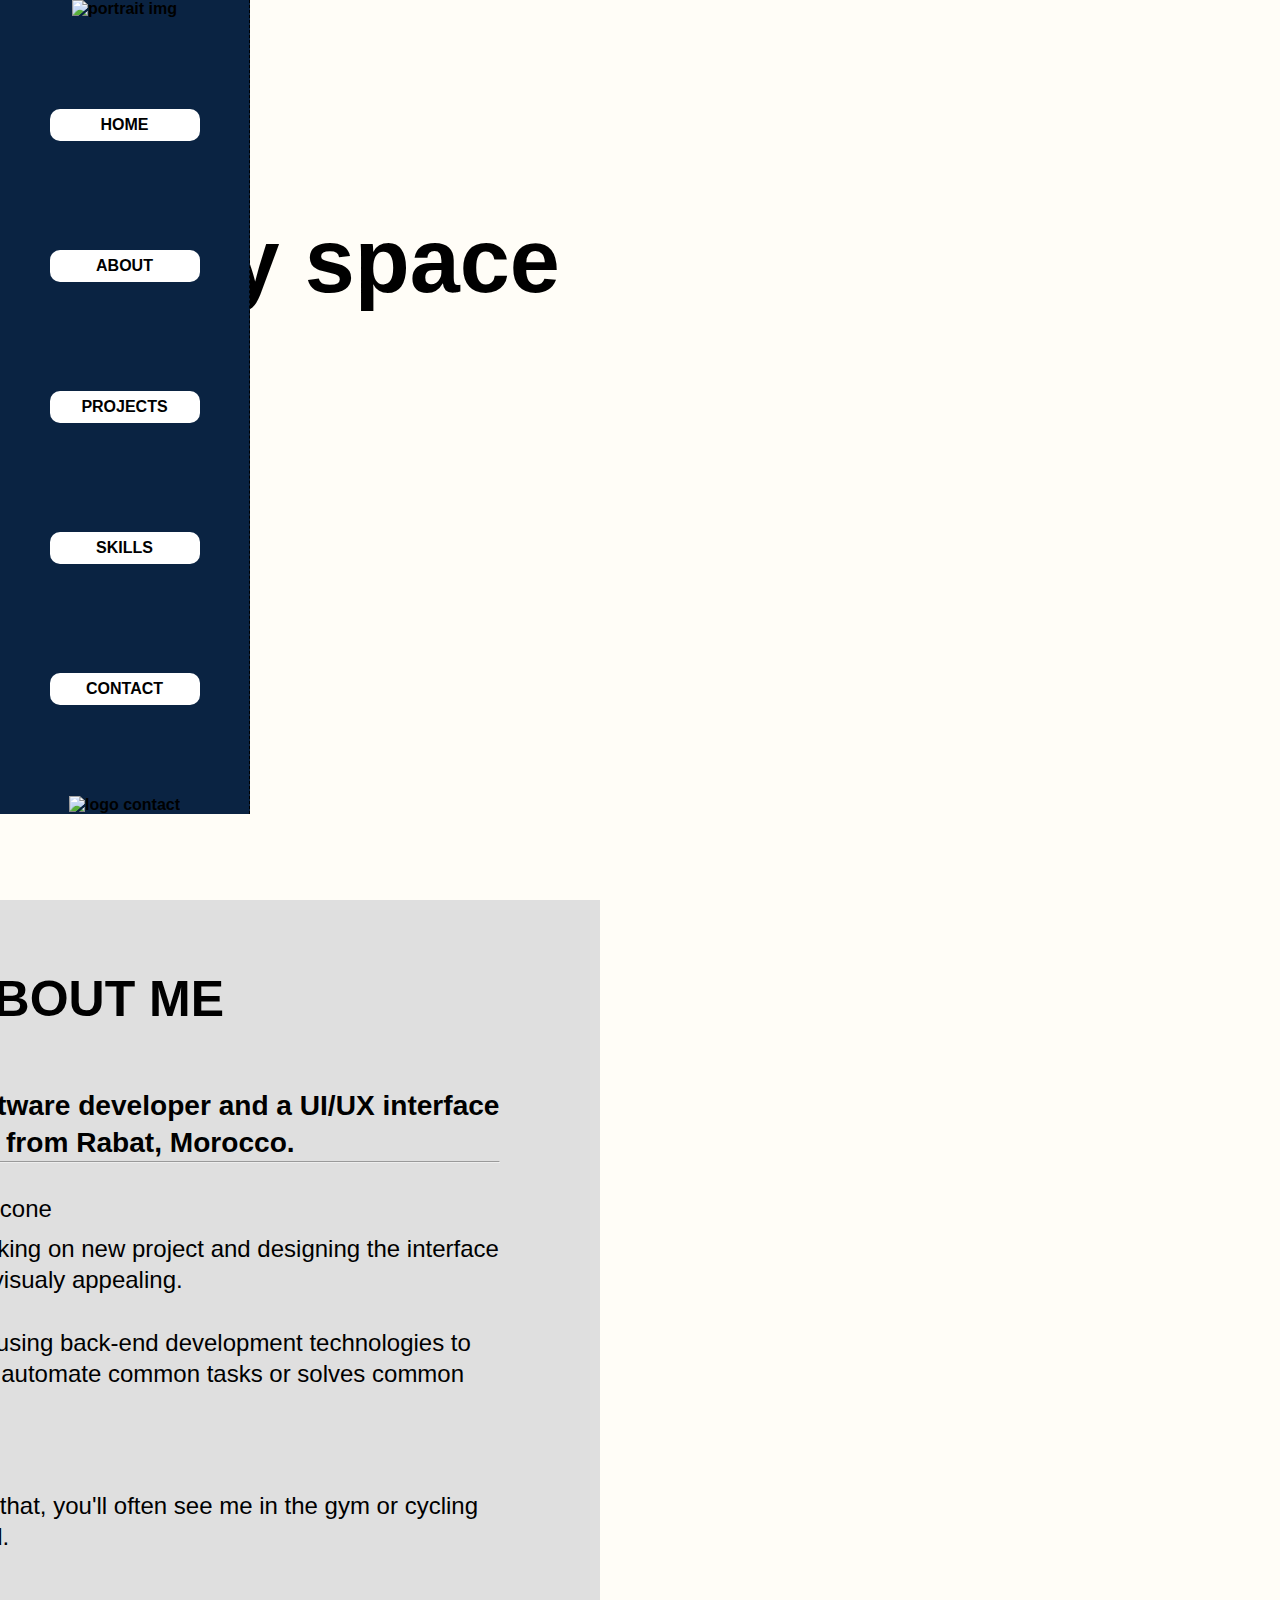
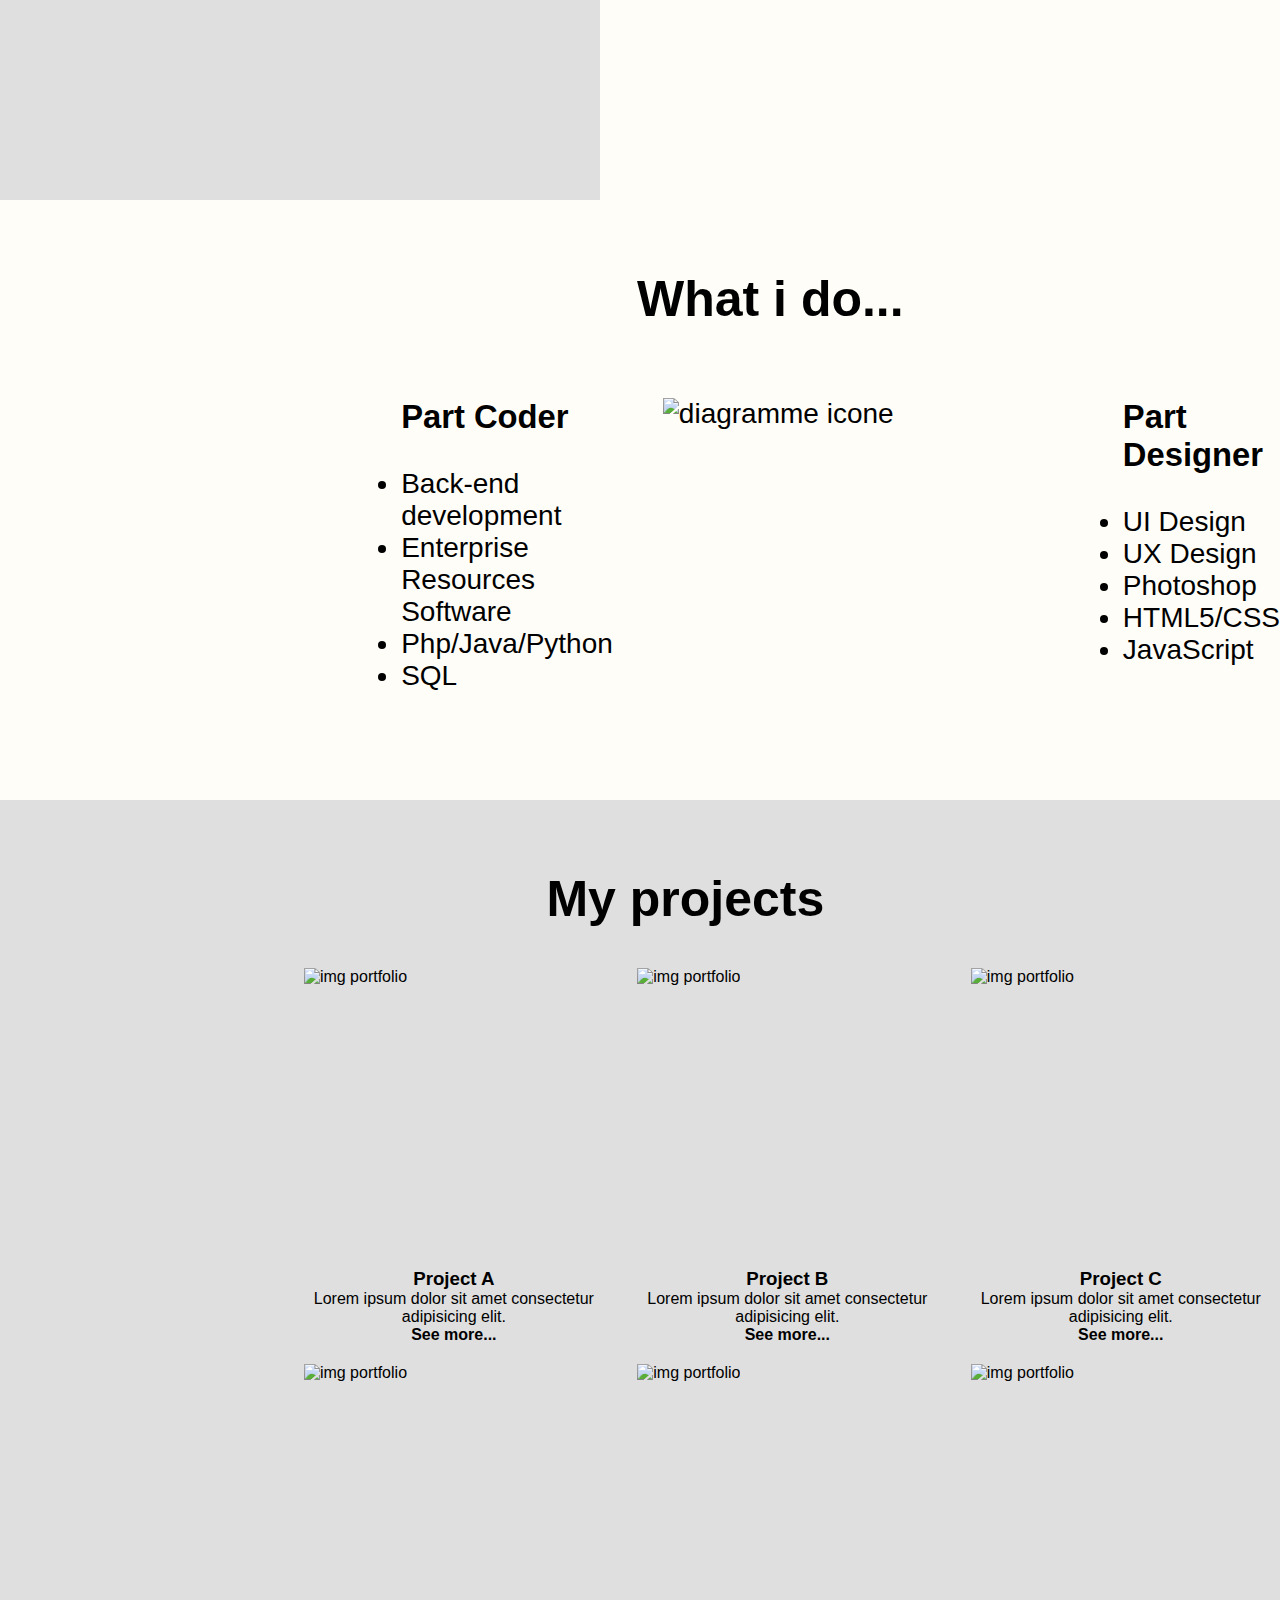
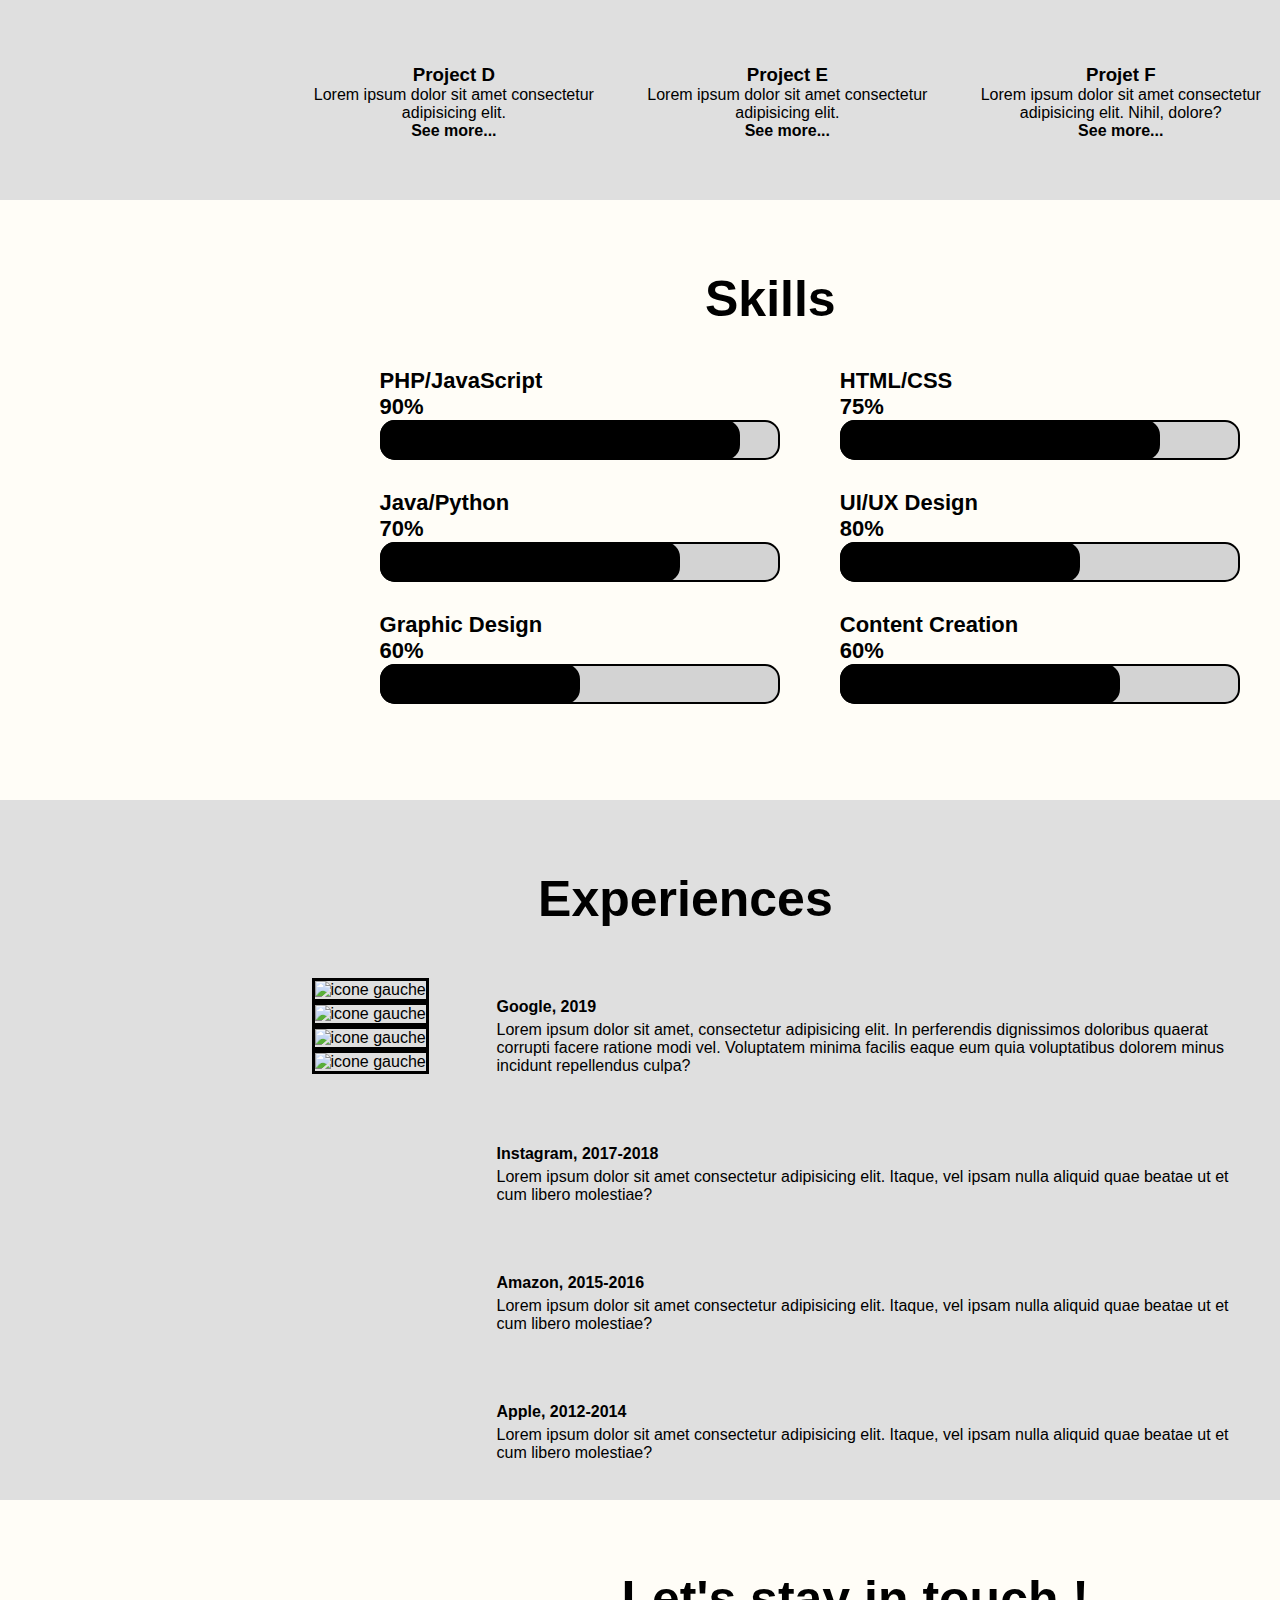
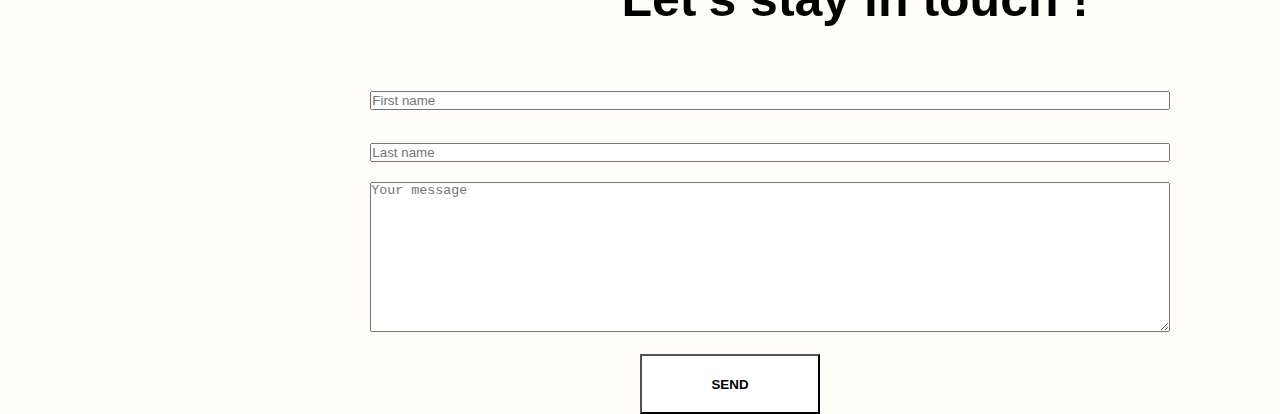
==== commit a14592af: "Portfolio Marouane Responsive" ====
--- a/index.html
+++ b/index.html
@@ -118,7 +118,7 @@
             <p class ="ragraf"> I enjoy working on new project and designing the interface to make it visualy appealing. <br> <br> I also love using back-end development technologies to create that automate common tasks or solves common problems.   </p>
             <p class ="ragraf">
             Apart from that, you'll often see me in the gym or cycling on the road.
-            </p> <br><br>
+            </p> <br>
             </div>
         </div>
         
@@ -392,7 +392,6 @@
             <br>
             <div class="form-groupe">
                 <input type="submit" value="SEND" style="height:60px; width:180px" class="button-sub">
-            </div>
 
         </form>
 
--- a/css/style.css
+++ b/css/style.css
@@ -11,8 +11,9 @@
 
 body {
     font-family: 'Roboto', sans-serif;
+    background-color: #FFFDF7;
     float: right;
-    background-color: #FFFDF7;
+
 }
 
 /*  <!-- Navigation verticale / Left Fixed Navbar --> */
@@ -22,7 +23,6 @@
     background:#0A2342;
     background-position: right;
     position: absolute;
-    position: fixed;
     top: 0px;
     left: 0px;
     border-right: 1px dashed black;
@@ -36,6 +36,7 @@
     align-content: center;
     align-items: center;
     font-weight: bold;
+    height: 702px;
 }
 
 a:link {
@@ -99,18 +100,18 @@
     background-size: cover;
     background-position: right;
     height: 100vh;
-    width: calc(100% - 300px + 50px);
-    margin-left: auto;
+    width: 100%;
+    
 }
 
 .presentation{
     background-color: #dfdfdf;
     min-height: 900px;
-    width: calc(100% - 300px + 50px);
+    width: 100%;
     position: relative;
-    margin-left: auto;
     font-family: 'Ubuntu', sans-serif;
     height: 500px;
+
 }
 
 .ragraf{
@@ -130,7 +131,7 @@
 .pres-gauche{
     margin-right: 100px;
     padding-top: 40px;
-    margin-left: 50px;
+    margin-left: 300px;
     line-height: 1.3;
     font-size: 24px;
 }
@@ -273,10 +274,8 @@
 
 .section-experiences{
     background-color: #FFFDF7;
-    width: calc(100% - 260px) ;
-    margin-left: 250px;   
+    width: 100%;
     height: 600px; 
-
 }
 
 .pers-bref{
@@ -290,6 +289,7 @@
     justify-items: center;
     justify-content: space-around;
     position: relative;
+    margin-left: 320px;
     margin-top: 50px;
     font-size: 28px;
 
@@ -302,6 +302,7 @@
 
 .img-medias2{
     width: 340px;
+    margin-left: 50px;
 
 }
 
@@ -311,13 +312,13 @@
 /* Portfolio */
 
 .portfolio{
-    margin-left: 250px;
     background-color: #dfdfdf;
     height: 1000px;
 
 }
 
 .cont-portfolio{
+    margin-left: 250px;
     margin-top: 20px;
     display: grid;
     grid-template-columns: repeat(3,1fr);
@@ -451,8 +452,8 @@
     grid-template-columns: repeat(2,1fr);
     justify-content: center;
     align-items: center;
+    margin-left: 330px;
     height: 300px;
-    margin-left: 330px;
     font-weight: bold;
     font-size: 22px;
     column-gap: 20px;
@@ -504,13 +505,216 @@
 
 }
 
-/* MEDIA QUERIES */
-
-/* navigation-bar */
-
-
-
-@media only screen and (max-width: 769px) {
+
+
+
+@media screen and (max-width: 575px){
+
+/* ACCUEIL*/
+
+    .body{
+        margin: 0px;
+        padding: 0px;
+    }
+
+    .nav-gauche{
+        height: 814px;
+    }
+    .accueil{
+        position:relative;
+        width:100%;
+        background-position: bottom;
+    
+    }
+
+    h1{
+        font-size: 45px;
+        text-align: center;
+        margin-left: 53%;
+    }
+
+    .boutons-accueil{
+        margin-left: 62%;
+    }
+
+    .medias{
+        position: relative;
+        margin-left: 58%;
+
+    }
+
+/*ABOUT ME*/
+
+    .presentation{
+        width:100%;
+        background-color: #dfdfdf;
+        height: 1100px;
+
+    }
+
+    .pres-gauche{
+        display: grid;
+        grid-template-columns: repeat(1,1fr);
+        margin-left: 18%;
+
+    }
+    .titre-pres{
+        margin-left: 30%;
+        margin-bottom: -70px;
+    }
+
+    .pres-bref{
+        text-align: center;
+    }
+
+    .img-medias{
+        width: 510px;
+    }
+    .container-presentation{
+        margin-left: 22%;
+    }
+
+    .btn-rond{
+        position: relative;
+        top: -30px;
+    }
+
+    .container-presentation{
+
+    }
+
+    .pres-gauche .pres-bref{
+        margin-top: 80px;
+        font-size: 22px ;
+
+    }
+
+    .ragraf{
+        font-size: 21px;
+        text-align: center;
+    }
+
+/*WHAT I DO*/
+
+    .titreido{
+        text-align: center;
+        margin-left: 30%;
+    }
+
+    .section-experiences{
+        background-color: #FFFDF7;
+        width: 100%;
+        height: 1130px; 
+
+    }
+
+    .pres-experiences { 
+        display: grid;
+        grid-template-columns: repeat(1,1fr);
+    }
+
+    .exp-left{
+        margin-top: 20px;
+    }
+
+    .exp-center{
+        margin-top: 30px;
+        margin-left: 30px;
+    }
+    
+    .exp-right{
+        margin-top: 40px
+    }
+
+/*MY PROJECTS*/
+    
+    .portfolio{
+        height: 2450px;
+    }
+
+    .titre-port{        
+        margin-left: 30%;
+    }
+
+    .cont-portfolio{
+        display: grid;
+        grid-template-columns: repeat(1,1fr);
+    }
+        
+
+/*SKILLS*/
+
+    .titre-exp{
+        margin-left: 30%;
+    }
+
+    .section-range{
+        height: 760px;
+    }
+
+    .grille-skill{
+        display: grid;
+        grid-template-columns: repeat(1,1fr);
+        margin-left: 39%;
+    }
+/*EXPERIENCES*/
+
+    .travail-exp{
+        width: 100%;
+        height: 760px;    
+    }
+
+    .cont-exp-travail{
+        width: 100%;
+        position: relative;
+        margin-right: 20px;
+    }
+
+    .titre-travail-exp{
+        position: relative;
+        margin-left: 38%;
+    }
+
+    .barre-verticale{
+        position: relative;
+        margin-left: 45%;
+    }
+
+    .bloc-bloc {
+        width: 100%;
+        margin-top: 10px;
+        margin-bottom: 54px;
+        position: relative;
+        font-size: 12;
+    }
+
+    .flex-cont-bloc-exp{
+        margin-left: 10px;
+        width: 55%;
+    }
+
+    .txt-section{
+        font-size: 14px;
+    }
+    .section-contact{
+    }
+
+    .container-form{
+    }
+
+    .form-groupe{
+        width: 10px;
+
+    }
+
+    .staytouch{
+        font-size: 40px;
+        margin-left: 30%;
+    }
+
+}
+
+@media only screen and (min-width: 576px) and (max-width: 767px) {
 
 
     .nav-gauche {
@@ -644,6 +848,7 @@
         grid-template-columns: repeat(1,1fr);
         grid-template-rows: auto;
         grid-row-gap: 30px;
+        
     
     }
     
@@ -652,7 +857,7 @@
         flex-direction: column;    
         align-items: center;
         justify-content: center;
-        border: 2px solid black;
+        border: 1px solid black;
     }
     
     .item p{
@@ -676,7 +881,8 @@
     .section-range{
         height: 780px;
         background-color: #dfdfdf;
-        margin-left: -10%;
+        position: relative;
+        
     }
 
     .titre-exp{
@@ -689,7 +895,9 @@
         display: flex;
         flex-direction: column;
         justify-content: flex-start;
-        background-color: #dfdfdf;
+        position: relative;
+        background-color: aqua;
+
     }
 
 
@@ -763,692 +971,6 @@
     }
 
 }
-
-@media only screen and (min-width: 770px) and (max-width: 1118px) {
-
-
-    body {
-        font-family: 'Roboto', sans-serif;
-        background-color: #FFFDF7;
-    }
-
-    .nav-gauche {
-        width: 200px;
-        background:#0A2342;
-        position: absolute;
-        top: 0px;
-        left: 0px;
-        transition: all 0.2s ease-in-out;
-        display: flex;
-        flex-direction: column;
-        gap: 5px;
-        align-content: center;
-        align-items: center;
-        height: 800px;
-  
-    }
-
-       
-    /* ACCUEIL */
-
-    h1{
-        margin-top: 50px;
-        font-size: 70px;
-        font-weight: bold;
-        text-decoration: underline;
-        text-align: left;
-        width: 100%
-    }
-
-    .accueil {
-        position: relative;
-        background-size: cover;
-        margin: 0px;
-        width:120%
-    }
-
-    .pres-gauche {
-        display: flex;
-        flex-direction: column;
-        align-content: flex-start;
-        align-items: center;
-        justify-content: center;  
-        height: 700px;
-    }
-    
-    .img-medias {
-        width:50%;
-
-    }
-
-    .medias{
-        display:flex;
-        flex-direction: row;
-        align-content: flex-end;
-        align-items: flex-end;
-        justify-content: flex-end;
-    }
-
-    
-
-    .boutons-accueil{
-        position:relative;
-        right: 20px;
-        color: #dfdfdf;
-        size: 120%;
-        top: 20px;
-    }
-
-
-    .medias{
-        position: relative;
-        right: 76%;
-        top: 20px;
-    
-    }
-
-    .btn-rond{
-        position: relative;
-        bottom: 30px;
-        left: 30px;
-    }
-
-    .titre-accueil{
-        font-size: 40px;
-        right: 20%;
-    }
-    
-   
-
-    /* ABOUT ME */ 
-
-    .presentation{
-        margin:0;
-        width:100%;
-
-    }
-
-    .pres-bref{
-        font-size: 22px;
-    }
-
-    /*WHAT I DO*/
-
-    .section-experiences{
-        background-color: #FFFDF7;
-        margin: 0px;
-        width: 100%;
-        height: 580px; 
-
-    
-    }
-    
-
-    .pres-experiences{
-
-        margin: 0;
-        width: 100%;
-        display: grid;
-        grid-template-columns: repeat(3,1fr);
-        grid-template-rows: auto;
-
-        justify-items: center;
-        justify-content: space-around;
-        position: relative;
-        margin-top: 50px;
-        font-size: 22px;
-    }
-
-
-    .img-medias2{
-        size: 100px;
-        margin:0
-   
-    }
-
-    /*PORTFOLIO*/
-    
-    .portfolio{
-        margin:0px;
-        width: 100%;
-        height: 1420px;
-        background-color: #FFFDF7;
-    }
-
-    .cont-portfolio{
-        display: grid;
-        grid-template-columns: repeat(2,1fr);
-        grid-template-rows: auto;
-        grid-row-gap: 30px;
-    
-    }
-    
-    .item{
-        display: flex;    
-        flex-direction: column;    
-        align-items: center;
-        justify-content: center;
-        border: 2px solid black;
-    }
-    
-    .item p{
-        text-align: center;
-    }
-    
-    .cont-img-port{
-        size: 150px;
-    }
-
-    .btn-projets{
-        font-weight: bold;
-    }
-
-
-    /*GRILLE SKILLS*/
-
-    .section-range{
-        height: 780px;
-        background-color: #dfdfdf;
-        margin:0px;
-        width: 100%;
-
-    }
-
-    .titre-exp{
-        text-align: center;
-
-    }
-
-    .grille-skill{
-        margin-top: 30px;
-        display: flex;
-        flex-direction: column;
-        justify-content: flex-start;
-        background-color: #dfdfdf;
-    }
-
-
-    /* EXPERIENCES */
-
-    .travail-exp{
-        margin: 0;
-        width: 100%;
-        background-color: #FFFDF7;
-    }
-
-    .cont-exp-travail{
-      background-color: #FFFDF7;  
-    }
-
-    .bloc-bloc {
-        margin-top: 20px;
-        margin-bottom: 52px;
-    }
-
-    .section-contact{
-        margin:0;
-
-
-    }
-
-
-
-    /* CONTACT */
-
-    .section-contact{
-    margin-left: 20%;
-    background-color: #dfdfdf ;
-
-    }
-
-
-    .form-bloc{
-        color: black;
-        margin: 14px;
-        padding: 15px;
-        
-    }
-    
-    .form-groupe{
-        display: flex;
-        flex-direction: row;
-        position: relative;
-        left: 5%;
-        
-    }
-
-    .container-form{
-        background-color: #dfdfdf;
-    }
-    
-    .staytouch{
-        text-align: center;
-    }
-    .form-groupe label{
-        font-size: 30px;
-    }
-    
-    .form-groupe input{
-        width: 600px;
-    }
-
-    textarea{
-        max-width: 600px;
-    }
-
-    .button-sub{
-        background-color: white;
-        background-position-x: center;
-        background-size: cover;
-        color: black;
-        font-weight: bold;
-        position: absolute;
-        left: 40%;
-        width: 100px;
-    }
-}
-
-
-@media screen and (max-width: 575px){
-
-/* ACCUEIL*/
-    .accueil{
-        position:relative;
-        width:100%;
-        left: 31%;
-    }
-
-    .medias{
-        position: relative;
-        right: 50%;
-        }
-/*ABOUT ME*/
-
-    .presentation{
-        margin: 0;
-        width:100%;
-        left: 31%;
-
-    }
-
-    .pres-bref{
-        text-align: center;
-    }
-
-    .btn-rond{
-        position: relative;
-        top: -40px;
-        }
-
-    .container-presentation{
-
-    }
-
-    .pres-gauche .pres-bref{
-        margin-top: 80px;
-        font-size: 28px ;
-
-    }
-
-    .ragraf{
-        font-size: 23px;
-        text-align: center;
-    }
-
-/*WHAT I DO*/
-
-    .titreido{
-        text-align: center;
-    }
-
-    .section-experiences{
-        background-color: #FFFDF7;
-        margin: 0px;
-        width: 100%;
-        height: 1100px; 
-        margin-left: 35%;
-
-    }
-
-/*MY PROJECTS*/
-    
-    .portfolio{
-        height: 2540px;
-    }
-
-    .titre-port{
-        position:relative;
-        left: 25%;
-    
-
-    }
-    .cont-portfolio{
-        position: relative;
-        left: 22%;
-        }
-
-
-/*SKILLS*/
-
-    .titre-exp{
-        text-align: center;
-        
-    }
-    .section-range{
-        width:100%;
-        background-color: #dfdfdf;
-        margin-left: 30%;
-
-    }
-    .grille-skill{
-        margin:0;
-        width: 100%;
-    }
-
-/*EXPERIENCES*/
-
-    .travail-exp{
-        width: 100%;
-        height: 760px;    
-    }
-
-    .cont-exp-travail{
-        width: 100%;
-        position: relative;
-        margin-right: 20px;
-    }
-
-    .titre-travail-exp{
-        position: relative;
-        margin-left: 50%;
-    }
-
-    .barre-verticale{
-        position: relative;
-        right: 20%;
-    }
-
-    .bloc-bloc {
-        width: 100%;
-        margin-top: 10px;
-        margin-bottom: 60px;
-        position: relative;
-        right: 9%;
-        font-size: 14;
-    }
-
-    .section-contact{
-        margin:0;
-        width: 100%;
-        margin-left: 31%;
-    }
-
-    .container-form{
-        margin-left: -50px;;
-    }
-
-}
-
-@media only screen and (min-width: 576px) and (max-width: 767px) {
-
-
-    .nav-gauche {
-        width: 200px;
-        background:#0A2342;
-        position: absolute;
-        top: 0px;
-        left: 0px;
-        transition: all 0.2s ease-in-out;
-        display: flex;
-        flex-direction: column;
-        gap: 5px;
-        align-content: center;
-        align-items: center;
-        height: 800px;
-  
-    }
-
-       
-    /* ACCUEIL */
-
-    h1{
-        margin-top: 50px;
-        font-size: 70px;
-        font-weight: bold;
-        text-decoration: underline;
-        text-align: left;
-    }
-
-    .accueil{
-        margin-top: -65px;
-        background-position: bottom;
-        height: 800px;
-    }
-
-
-
-    .pres-gauche {
-        display: flex;
-        flex-direction: column;
-        align-content: flex-start;
-        align-items: center;
-        justify-content: center;  
-        height: 700px;
-    }
-    
-    .img-medias {
-        width:50%;
-
-    }
-
-    .medias{
-        display:flex;
-        flex-direction: row;
-        align-content: flex-end;
-        align-items: flex-end;
-        justify-content: flex-end;
-    }
-
-    
-
-    .boutons-accueil{
-        position:relative;
-        left: 10%;
-        top: 20%;
-        color: #dfdfdf;
-    }
-
-
-    .medias{
-        position: relative;
-        top: 20%;
-        right: 40%
-    }
-
-    .btn-rond{
-        position: relative;
-        top: 7%;
-        left: 76%;
-    }
-
-    .titre-accueil{
-        font-size: 40px;
-        right: 20%;
-    }
-    
-   
-
-    /* ABOUT ME */ 
-
-    .pres-bref{
-        font-size: 22px;
-    }
-
-    /*WHAT I DO*/
-
-    .section-experiences{
-        background-color: #FFFDF7;
-        width: calc(100% - 260px) ;
-        height: 1100px; 
-    
-    }
-    
-    
-    .pres-experiences{
-        display: grid;
-        grid-template-columns: repeat(1,1fr);
-        grid-template-rows: repeat(3,1fr);
-        font-size: 24px;
-        align-content: space-between;
-        justify-content: space-between;
-
-    }
-
-    .img-medias2{
-        size: 200px;
-        margin-left: 150px;
-        margin-bottom: 50px;
-        margin-top: -80px;
-    }
-
-    /*PORTFOLIO*/
-    
-    .portfolio{
-        height: 2500px;
-        background-color: #FFFDF7;
-    }
-
-    .cont-portfolio{
-        display: grid;
-        grid-template-columns: repeat(1,1fr);
-        grid-template-rows: auto;
-        grid-row-gap: 30px;
-        
-    
-    }
-    
-    .item{
-        display: flex;    
-        flex-direction: column;    
-        align-items: center;
-        justify-content: center;
-        border: 1px solid black;
-    }
-    
-    .item p{
-        text-align: center;
-    }
-    
-    .cont-img-port{
-        size: 150px;
-    }
-
-    .btn-projets{
-        font-weight: bold;
-    }
-    
-    
-
-
-
-    /*GRILLE SKILLS*/
-
-    .section-range{
-        height: 780px;
-        background-color: #dfdfdf;
-        position: relative;
-        
-    }
-
-    .titre-exp{
-        text-align: center;
-
-    }
-
-    .grille-skill{
-        margin-top: 30px;
-        display: flex;
-        flex-direction: column;
-        justify-content: flex-start;
-        position: relative;
-        background-color: aqua;
-
-    }
-
-
-    /* EXPERIENCES */
-
-    .travail-exp{
-        background-color: #FFFDF7;
-    }
-
-    .cont-exp-travail{
-      background-color: #FFFDF7;  
-    }
-
-    .bloc-bloc {
-        margin-top: 20px;
-        margin-bottom: 52px;
-    }
-
-
-
-    /* CONTACT */
-
-    .section-contact{
-    margin-left: 20%;
-    background-color: #dfdfdf ;
-
-    }
-
-
-    .form-bloc{
-        color: black;
-        margin: 14px;
-        padding: 15px;
-        
-    }
-    
-    .form-groupe{
-        display: flex;
-        flex-direction: row;
-        position: relative;
-        left: 5%;
-        
-    }
-
-    .container-form{
-        background-color: #dfdfdf;
-    }
-    
-    .staytouch{
-        text-align: center;
-    }
-    .form-groupe label{
-        font-size: 30px;
-    }
-    
-    .form-groupe input{
-        width: 600px;
-    }
-
-    textarea{
-        max-width: 600px;
-    }
-
-    .button-sub{
-        background-color: white;
-        color: black;
-        font-weight: bold;
-        position: absolute;
-        left: 40%;
-        width: 100px;
-    }
-
-}
-
-
-    
 
 
 
@@ -1573,7 +1095,6 @@
     
     }
     
-    
     .pres-experiences{
         display: grid;
         grid-template-columns: repeat(1,1fr);
@@ -1752,4 +1273,404 @@
 
 
 
- +@media only screen and (min-width: 992px) and (max-width: 1199px) {
+
+
+
+       
+    /* ACCUEIL */
+
+    .accueil{
+        height: 970px;
+       
+    }
+
+    .titre-accueil{
+        margin-top: -50px;
+    }
+
+    /* ABOUT ME */ 
+
+    .presentation{
+        height: 1100px;
+    }
+
+    .container-presentation{
+        margin-left: 40px;
+    }
+
+    .ragraf{
+        font-size: 22px;
+    }
+
+
+
+    /*WHAT I DO*/
+
+    .section-experiences{
+        width:100%;
+        height: 1050px;
+        border-bottom: #000;
+    }
+
+    .pres-experiences{
+        display: grid;
+        grid-template-columns: repeat(1,1fr);
+        grid-template-rows: repeat(3,1fr);
+        font-size: 24px;
+        align-content: space-between;
+        justify-content: space-between;
+    }
+
+    .img-medias2{
+        margin-top: -80px;
+        margin-left: 50px;
+        margin-bottom: 50px;
+    }
+
+
+    /*PORTFOLIO*/
+    
+    .portfolio{
+        margin:0px;
+        width: 100%;
+        height: 1350px;
+        background-color: #dfdfdf;
+    }
+
+    .cont-portfolio{
+        margin-top: 10px;
+        display: grid;
+        grid-template-columns: repeat(2,1fr);
+        grid-template-rows: auto;
+        grid-row-gap: 10px;
+        margin-left: 26%;
+    
+    }
+
+    .titre-port{
+        margin-left: 30%;
+    }
+
+    /*GRILLE SKILLS*/
+
+
+    .section-range{
+        height: 860px;
+    }
+    
+    .titre-exp{
+        margin-left: 20%;
+        margin-bottom: 20px;
+    }
+    .grille-skill{
+        display: grid;
+        grid-template-columns: repeat(1,1fr);
+        justify-content: center;
+        align-items: center;
+        height: 300px;
+        margin-left: 40%;
+        font-weight: bold;
+        font-size: 22px;
+        column-gap: 20px;
+        row-gap: 20px;
+    }
+    
+    .range-cont{
+        position: relative;
+    }
+    
+    .barre-grises{
+        background-color: rgb(211, 211, 211);
+        height: 40px;
+        width: 400px;
+        border: 2px solid black;
+        border-radius: 15px;
+        position: relative;
+        column-gap: 40px;
+    }
+    
+    .barre-skill{
+        background-color: black;
+        position: absolute;
+        border-radius: 15px;
+        height: 40px;
+        z-index: 10;
+    }
+    
+    .b1{
+        width: 360px;
+    }
+    
+    .b2{
+        width: 320px;
+    }
+    
+    .b3{
+        width: 300px;
+    }
+    
+    .b4{
+        width: 240px;
+    }
+    
+    .b5{
+        width: 200px;
+    }
+    
+    .b6{
+        width: 280px;
+    
+    }
+
+
+    /* EXPERIENCES */
+
+    .titre-travail-exp{
+        margin-left: 21%;
+    }
+
+    .barre-verticale{
+        margin-left: 10px;
+    }
+
+    .flex-cont-bloc-exp{
+        margin-left: 10px;
+    }
+
+    /* CONTACT */
+
+    .section-contact{
+        height: 540px;
+    }
+
+    .container-form{
+        margin-left: 30%;
+
+    }
+    .form-bloc{
+        color: black;
+        margin: 14px;
+        padding: 15px;
+        
+    }
+
+    .form-groupe input{
+        width: 400px;
+    }
+
+    textarea{
+        max-width: 400px;
+    }
+
+    .staytouch{
+        margin-left: 30%;
+    }
+}
+
+@media only screen and (min-width: 1200px) and (max-width: 1399px) {
+
+
+   /*NAVBAR*/
+
+   .nav-gauche{
+       height: 814px;
+   }
+
+    /*ACCUEIL*/
+
+    .accueil{
+        width: 60%;
+    }
+
+    .btn-rond{
+        margin-top: 15%;
+    }
+
+    /*ABOUT ME */
+
+    .presentation{
+        width: 60%;
+
+
+    }
+
+    /*WHAT I DO*/
+
+    .section-experiences{
+
+    }
+
+    .titreido{
+        margin-left: 40%;
+    }
+
+    .exp-left{
+        margin-left: 500px;
+        
+    }
+
+    .exp-center{
+
+    }
+
+    .img-medias2{
+        width:280px;
+    }
+
+    .exp-right{
+    
+
+    }
+
+
+    /*PROJECTS*/
+
+    .portfolio{
+
+    }
+
+    .titre-port{
+        margin-left: 30%;
+
+    }
+
+    .cont-portfolio{
+        margin-left: 42%;
+        grid-column-gap: 15px;
+
+    }
+
+    /*SKILLS*/
+
+    .section-range{
+     
+    }
+    
+    .titre-exp{
+        margin-left: 40%;
+        margin-bottom: 20px;
+    }
+    .grille-skill{
+        height: 300px;
+        margin-left: 47%;
+        font-weight: bold;
+        font-size: 22px;
+        column-gap: 20px;
+        row-gap: 30px;
+    }
+    
+    .range-cont{
+        position: relative;
+    }
+    
+    .barre-grises{
+        background-color: rgb(211, 211, 211);
+        height: 40px;
+        width: 400px;
+        border: 2px solid black;
+        border-radius: 15px;
+        position: relative;
+        column-gap: 40px;
+    }
+    
+    .barre-skill{
+        background-color: black;
+        position: absolute;
+        border-radius: 15px;
+        height: 40px;
+        z-index: 10;
+    }
+    
+    .b1{
+        width: 360px;
+    }
+    
+    .b2{
+        width: 320px;
+    }
+    
+    .b3{
+        width: 300px;
+    }
+    
+    .b4{
+        width: 240px;
+    }
+    
+    .b5{
+        width: 200px;
+    }
+    
+    .b6{
+        width: 280px;
+    
+    }
+
+    /*EXPERIENCE*/
+
+    .cont-exp-travail{
+        margin-left: 39%;
+    }
+
+    .titre-travail-exp{
+        margin-left: 30%;
+    }
+
+    /*CONTACT*/
+
+    .section-contact{
+
+    }
+
+    .staytouch{
+        margin-left: 50%;
+    }
+
+    .container-form{
+        margin-left: 40%;
+
+    }
+
+}
+
+
+@media only screen and (min-width: 1400px){
+
+    .btn-rond{
+        margin-top: 12%;
+    }
+
+    .nav-gauche{
+        height: 814px;
+    }
+
+    .titre-port{
+        margin-left: 15%;
+
+    }
+
+
+  
+    .staytouch{
+        margin-left: 15%;
+    }
+
+    .container-form{
+        margin-left: 15%;
+
+    }
+
+    .titreido{
+        margin-left: 20%;
+    }
+
+    .titre-exp{
+        margin-left: 20%;
+
+    }
+
+    .titre-travail-exp{
+        margin-left: 20%;
+    }
+}